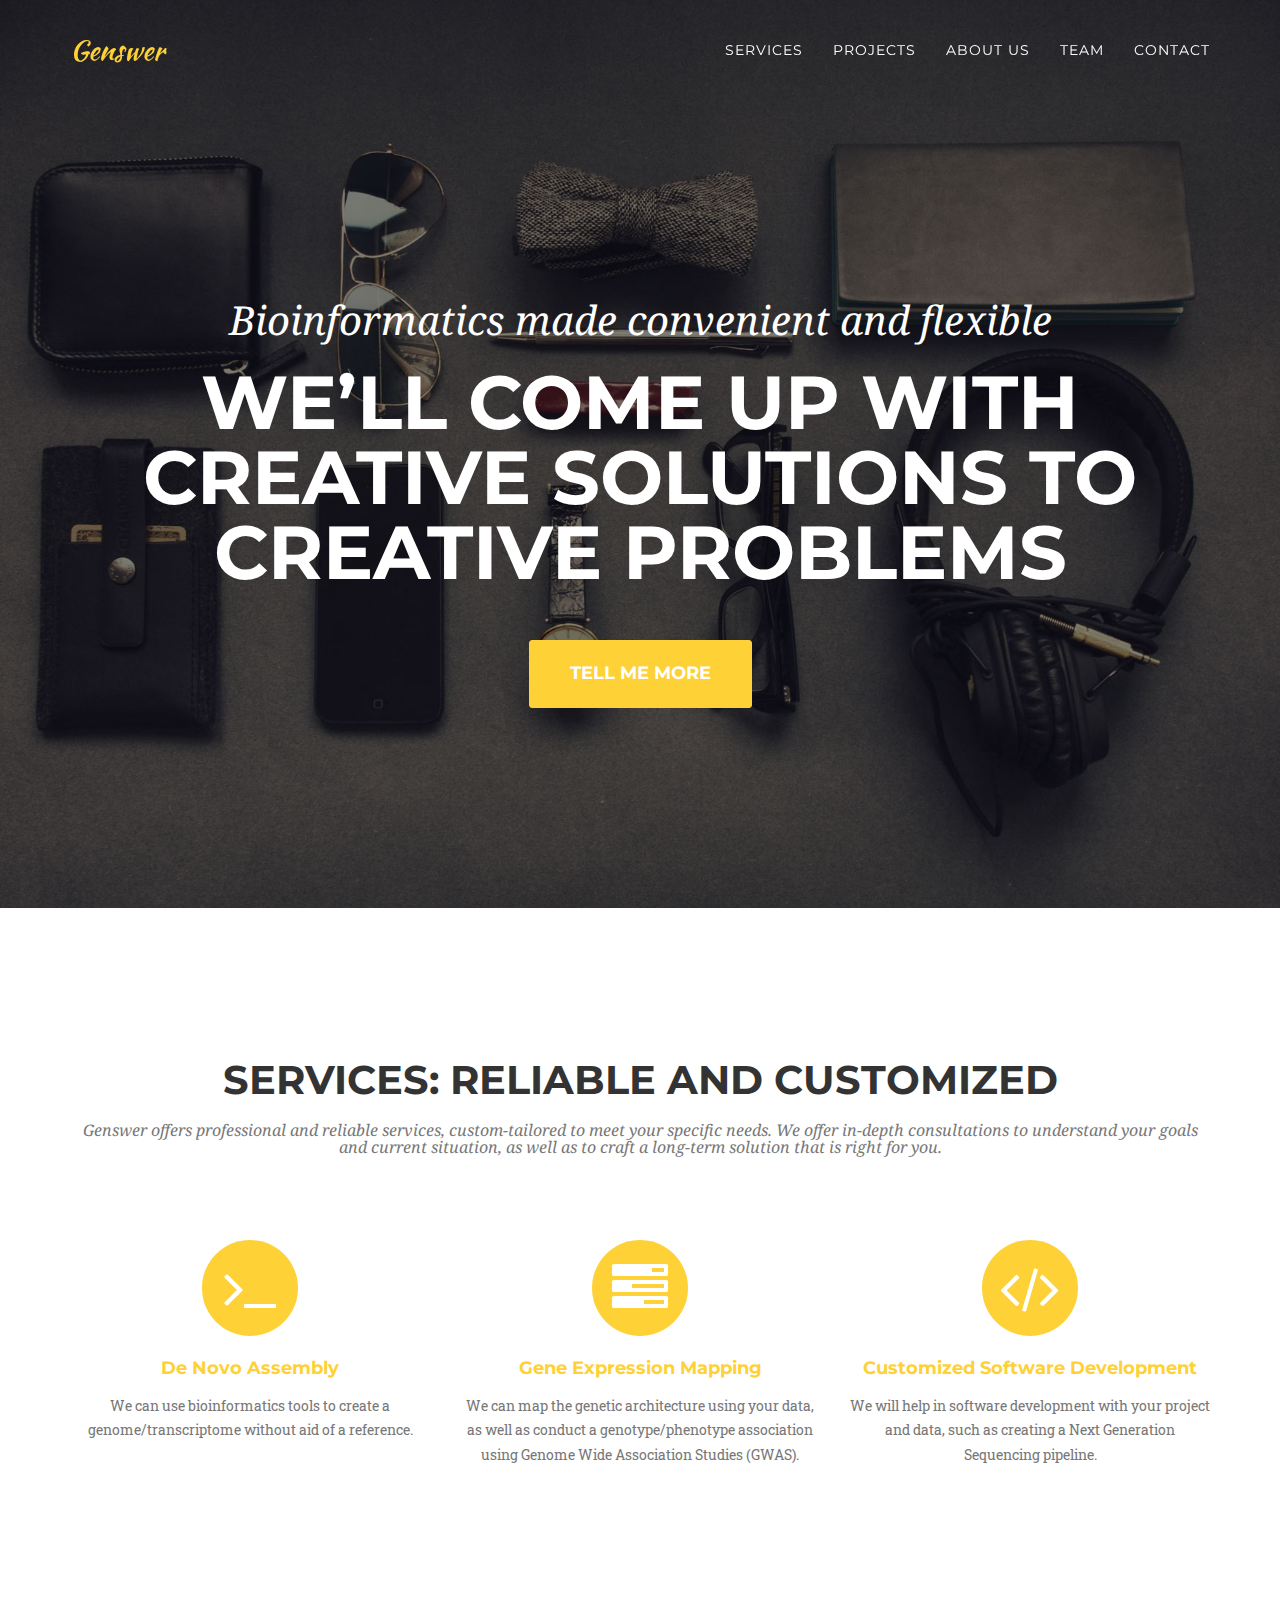
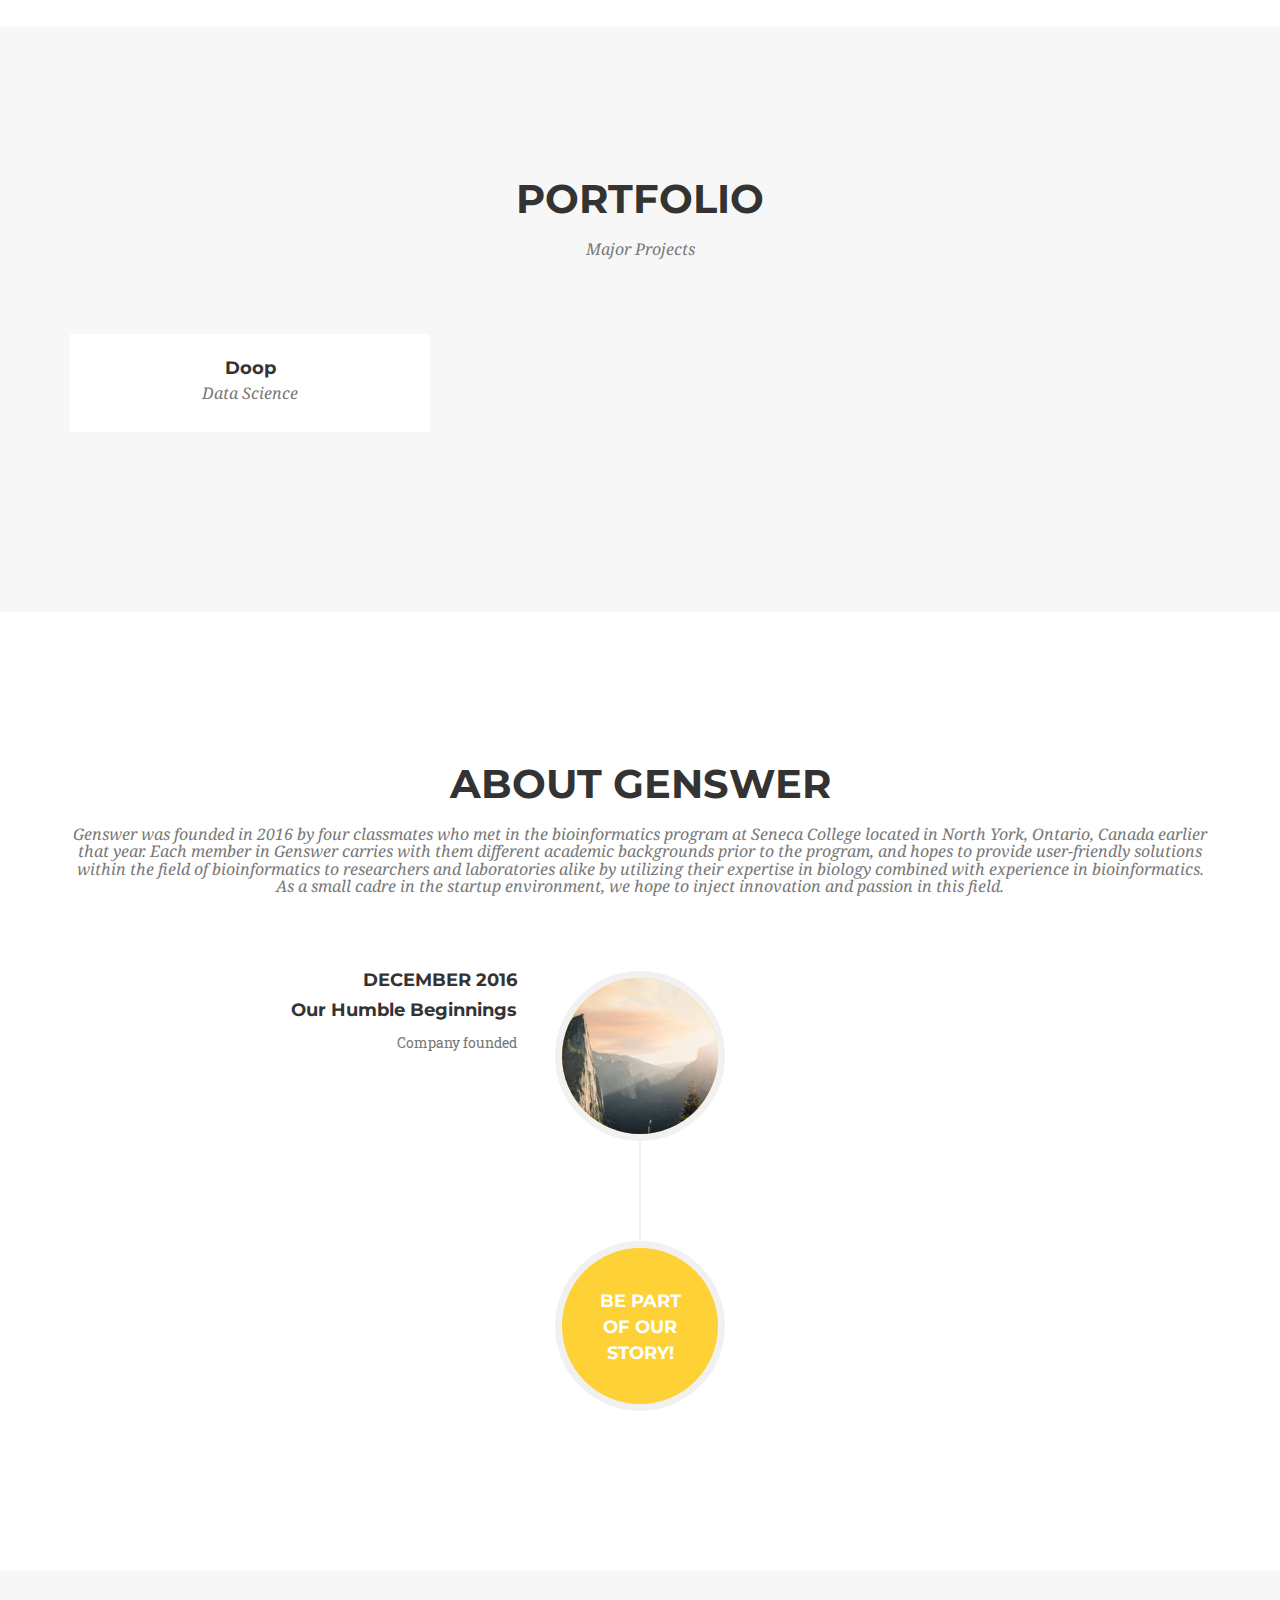
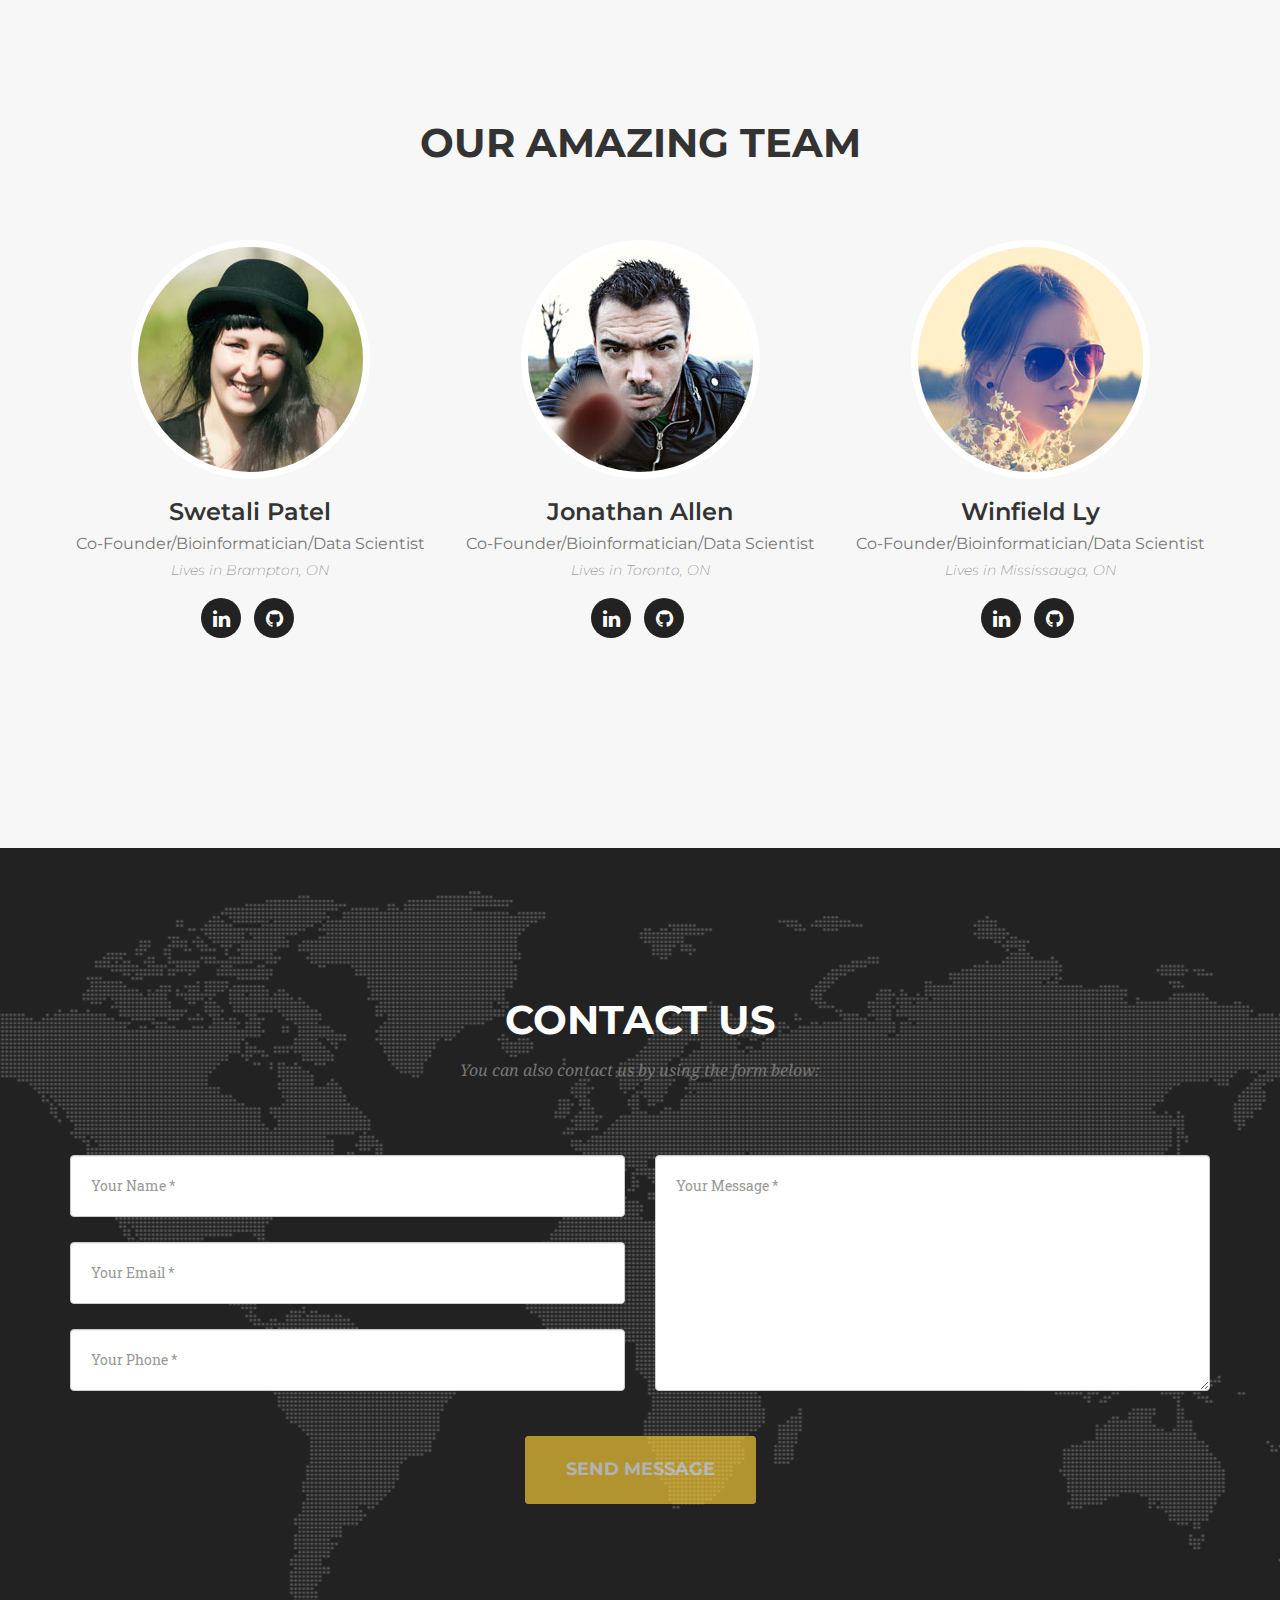
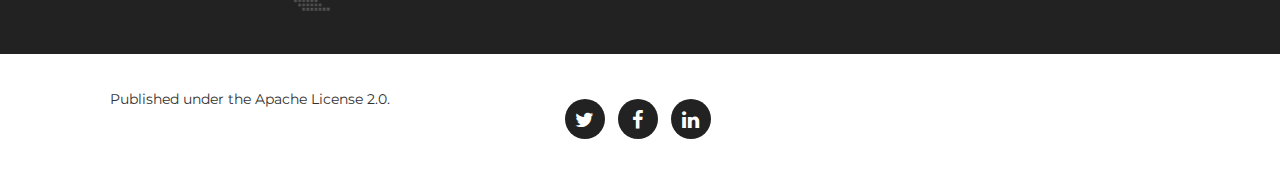
==== index.html @ d1fff1cc "Publish to master (publish.sh)" ====
<!DOCTYPE html>
<html lang="en-us">

  <head>
  <meta charset="utf-8">
  <meta http-equiv="X-UA-Compatible" content="IE=edge">
  <meta name="viewport" content="width=device-width, initial-scale=1">
  <meta name="description" content="Bioinformatics made convenient and flexible. We&#39;ll come up with creative solutions to creative problems.">
  <meta name="author" content="Genswer">
  <meta name="generator" content="Hugo 0.31" />
  <title>Genswer</title>
  <!-- Stylesheets -->
  <link href="https://genswerbif.github.io/css/bootstrap-v3.3.7/bootstrap.min.css" rel="stylesheet">
  <link href="https://genswerbif.github.io/css/agency.css" rel="stylesheet">
  <link href="https://genswerbif.github.io/css/jquery.form-validator-v2.3.44/theme-default.min.css" rel="stylesheet">

  

  <!-- Custom Fonts -->
  <link href="https://genswerbif.github.io/font-awesome-v4.7.0/css/font-awesome.min.css" rel="stylesheet" type="text/css">

  
    <link href="//fonts.googleapis.com/css?family=Montserrat:400,700" rel="stylesheet" type="text/css">
    <link href="//fonts.googleapis.com/css?family=Kaushan+Script" rel="stylesheet" type="text/css">
    <link href="//fonts.googleapis.com/css?family=Droid+Serif:400,700,400italic,700italic" rel="stylesheet" type="text/css">
    <link href="//fonts.googleapis.com/css?family=Roboto+Slab:400,100,300,700" rel="stylesheet" type="text/css">
  

  

  <!-- HTML5 Shim and Respond.js IE8 support of HTML5 elements and media queries -->
  <!-- WARNING: Respond.js doesn't work if you view the page via file:// -->
  <!--[if lt IE 9]>
  <script src="https://oss.maxcdn.com/libs/html5shiv/3.7.0/html5shiv.js"></script>
  <script src="https://oss.maxcdn.com/libs/respond.js/1.4.2/respond.min.js"></script>
  <![endif]-->
</head>


  <body id="page-top" class="index">
    <!-- Navigation -->
<nav class="navbar navbar-default navbar-fixed-top">
  <div class="container">

    <!-- Brand and toggle get grouped for better mobile display -->
    <div class="navbar-header page-scroll">
      <button type="button" class="navbar-toggle" data-toggle="collapse" data-target="#bs-example-navbar-collapse-1">
        <span class="sr-only">Toggle navigation</span>
        <span class="icon-bar"></span>
        <span class="icon-bar"></span>
        <span class="icon-bar"></span>
      </button>
      
        <a class="navbar-brand page-scroll" href="/#page-top">
          Genswer
        </a>
      

    </div>
    <!-- Collect the nav links, forms, and other content for toggling -->
    <div class="collapse navbar-collapse" id="bs-example-navbar-collapse-1">
      <ul class="nav navbar-nav navbar-right">
        <li class="hidden">
          <a href="/#page-top"></a>
        </li>

        

        
          <li>
            <a class="page-scroll" href="https://genswerbif.github.io/#services">Services</a>
          </li>
        

        
          <li>
            <a class="page-scroll" href="https://genswerbif.github.io/#portfolio">Projects</a>
          </li>
        

        
          <li>
            <a class="page-scroll" href="https://genswerbif.github.io/#about">About Us</a>
          </li>
        

        
          <li>
            <a class="page-scroll" href="https://genswerbif.github.io/#team">Team</a>
          </li>
        

        
          <li>
            <a class="page-scroll" href="https://genswerbif.github.io/#contact">Contact</a>
          </li>
        

        
      </ul>
    </div>
    <!-- /.navbar-collapse -->
  </div>
  <!-- /.container-fluid -->
</nav>

    <!-- Hero -->
<header>
  <div class="container">
    <div class="intro-text">
      <div class="intro-lead-in">Bioinformatics made convenient and flexible</div>
      <div class="intro-heading">We&rsquo;ll come up with creative solutions to creative problems</div>
      <a href="#services" class="page-scroll btn btn-xl">Tell me more</a>
    </div>
  </div>
</header>


    
      <!-- Services -->
<section id="services">
  <div class="container">
    <div class="row">
      <div class="col-lg-12 text-center">
        <h2 class="section-heading">Services: Reliable and Customized</h2>
        <h3 class="section-subheading text-muted">Genswer offers professional and reliable services, custom-tailored to meet your specific needs. We offer in-depth consultations to understand your goals and current situation, as well as to craft a long-term solution that is right for you.</h3>
      </div>
    </div>
    
      <div class="row text-center">
        
          <div class="col-md-4">
            <span class="fa-stack fa-4x">
              <i class="fa fa-circle fa-stack-2x text-primary"></i>
              <i class="fa fa-terminal fa-stack-1x fa-inverse"></i>
            </span>
            <h4 class="service-heading"><a href="https://genswerbif.github.io/">De Novo Assembly</a></h4>
            <p class="text-muted">We can use bioinformatics tools to create a genome/transcriptome without aid of a reference.</p>
          </div>
        
          <div class="col-md-4">
            <span class="fa-stack fa-4x">
              <i class="fa fa-circle fa-stack-2x text-primary"></i>
              <i class="fa fa-tasks fa-stack-1x fa-inverse"></i>
            </span>
            <h4 class="service-heading"><a href="https://genswerbif.github.io/">Gene Expression Mapping</a></h4>
            <p class="text-muted">We can map the genetic architecture using your data, as well as conduct a genotype/phenotype association using Genome Wide Association Studies (GWAS).</p>
          </div>
        
          <div class="col-md-4">
            <span class="fa-stack fa-4x">
              <i class="fa fa-circle fa-stack-2x text-primary"></i>
              <i class="fa fa-code fa-stack-1x fa-inverse"></i>
            </span>
            <h4 class="service-heading"><a href="https://genswerbif.github.io/">Customized Software Development</a></h4>
            <p class="text-muted">We will help in software development with your project and data, such as creating a Next Generation Sequencing pipeline.</p>
          </div>
        
      </div>
    
  </div>
</section>

    

    
      <!-- Portfolio Grid Section -->
<section id="portfolio" class="bg-light-gray">
  <div class="container">
    <div class="row">
      <div class="col-lg-12 text-center">
        <h2 class="section-heading">Portfolio</h2>
        <h3 class="section-subheading text-muted">Major Projects</h3>
      </div>
    </div>
    <div class="row">

      
        <div class="col-md-4 col-sm-6 portfolio-item">
          <a href="#portfolioModal1" class="portfolio-link" data-toggle="modal">
            <div class="portfolio-hover">
              <div class="portfolio-hover-content">
                <i class="fa fa-plus fa-3x"></i>
              </div>
            </div>
            
            <img src="img/portfolio/%25!s%28%3cnil%3e%29" class="img-responsive" alt="">
          </a>
          <div class="portfolio-caption">
            <h4>Doop</h4>
            <p class="text-muted">Data Science</p>
          </div>
        </div>
      

    </div>
  </div>
</section>

    

    
      <!-- About Section -->
<section id="about">
  <div class="container">
    <div class="row">
      <div class="col-lg-12 text-center">
        <h2 class="section-heading">About Genswer</h2>
        <h3 class="section-subheading text-muted">Genswer was founded in 2016 by four classmates who met in the bioinformatics program at Seneca College located in North York, Ontario, Canada earlier that year. Each member in Genswer carries with them different academic backgrounds prior to the program, and hopes to provide user-friendly solutions within the field of bioinformatics to researchers and laboratories alike by utilizing their expertise in biology combined with experience in bioinformatics. As a small cadre in the startup environment, we hope to inject innovation and passion in this field.</h3>
      </div>
    </div>
    <div class="row">
      <div class="col-lg-12">
        <ul class="timeline">

          
            <li >
              <div class="timeline-image">
                
                <img class="img-circle img-responsive" src="https://genswerbif.github.io/img/about/1.jpg" alt="">
              </div>
              <div class="timeline-panel">
                <div class="timeline-heading">
                  <h4>December 2016</h4>
                  <h4 class="subheading">Our Humble Beginnings</h4>
                </div>
                <div class="timeline-body">
                  <p class="text-muted">Company founded</p>
                </div>
              </div>
            </li>
          

          <li class="timeline-inverted">
            <div class="timeline-image">
              <h4>Be part<br>of our<br>story!</h4>
            </div>
          </li>
        </ul>
      </div>
    </div>
  </div>
</section>

    

    
      <!-- Team Section -->
<section id="team" class="bg-light-gray">
  <div class="container">
    <div class="row">
      <div class="col-lg-12 text-center">
        <h2 class="section-heading">Our amazing team</h2>
        <h3 class="section-subheading text-mutedwith "></h3>
      </div>
    </div>
    <div class="row flexbox">
      
        <div class="col-sm-4 col">
          <div class="team-member">
            
            <img src="https://genswerbif.github.io/img/team/1.jpg" class="img-responsive img-circle" alt="Swetali Patel">
            <h3>Swetali Patel</h3>

            
            <h4>Co-Founder/Bioinformatician/Data Scientist</h4>
            
            

            
            <h5>Lives in Brampton, ON</h5>
            

            

            <ul class="list-inline social-buttons">
              
                <li><a href="http://www.linkedin.com/in/swetalipatel"><i class="fa fa-linkedin"></i></a></li>
              
                <li><a href="https://github.com/Swetali"><i class="fa fa-github"></i></a></li>
              
            </ul>

            

          </div>
        </div>
      
        <div class="col-sm-4 col">
          <div class="team-member">
            
            <img src="https://genswerbif.github.io/img/team/2.jpg" class="img-responsive img-circle" alt="Jonathan Allen">
            <h3>Jonathan Allen</h3>

            
            <h4>Co-Founder/Bioinformatician/Data Scientist</h4>
            
            

            
            <h5>Lives in Toronto, ON</h5>
            

            

            <ul class="list-inline social-buttons">
              
                <li><a href="https://ca.linkedin.com/in/jonathan-d-allen"><i class="fa fa-linkedin"></i></a></li>
              
                <li><a href="https://github.com/jdallen1"><i class="fa fa-github"></i></a></li>
              
            </ul>

            

          </div>
        </div>
      
        <div class="col-sm-4 col">
          <div class="team-member">
            
            <img src="https://genswerbif.github.io/img/team/3.jpg" class="img-responsive img-circle" alt="Winfield Ly">
            <h3>Winfield Ly</h3>

            
            <h4>Co-Founder/Bioinformatician/Data Scientist</h4>
            
            

            
            <h5>Lives in Mississauga, ON</h5>
            

            

            <ul class="list-inline social-buttons">
              
                <li><a href="https://ca.linkedin.com/in/winfieldly"><i class="fa fa-linkedin"></i></a></li>
              
                <li><a href="https://github.com/wly5"><i class="fa fa-github"></i></a></li>
              
            </ul>

            

          </div>
        </div>
      
    </div>
    <div class="row">
      <div class="col-lg-8 col-lg-offset-2 text-center">
        <p class="large text-muted"></p>
      </div>
    </div>
  </div>
</section>

    

    

    
      <!-- Contact Section -->
<section id="contact">
  <div class="container">
    <div class="row">
      <div class="col-lg-12 text-center">

        
        <h2 class="section-heading">Contact us</h2>
        

        
        <h3 class="section-subheading text-muted">You can also contact us by using the form below:</h3>
        

      </div>
    </div>
    <div class="row">
      <div class="col-lg-12">
        
        <form  action="//formspree.io/your@email.com" method="POST" name="sentMessage" id="contactForm">
        

          <fieldset>
            <div class="row">
              <div class="col-md-6">

                
                <div class="form-group">
                  <input class="form-control" id="name" required="required" type="text" name="name" placeholder="Your Name *" data-validation-error-msg="Please enter your name.">
                  <p class="help-block text-danger"></p>
                </div>
                

                
                <div class="form-group">
                  <input class="form-control" id="email" required="required" type="email" name="email" placeholder="Your Email *" data-validation-error-msg="Please enter your email address.">
                  <p class="help-block text-danger"></p>
                </div>
                

                
                <div class="form-group">
                  <input class="form-control" id="phone" required="required" type="number" name="phone" placeholder="Your Phone *" data-validation-error-msg="Please enter your phone number."></textarea>
                  <p class="help-block text-danger"></p>
                </div>
                
              </div>

              <div class="col-md-6">
              
                <div class="form-group">
                  <textarea class="form-control" id="message" required="required" name="message" placeholder="Your Message *" data-validation-error-msg="Please enter a message."></textarea>
                  <p class="help-block text-danger"></p>
                </div>
                

              </div>
              <div class="clearfix"></div>
              <div class="col-lg-12 text-center">
                <div class="text-success" id="success" style="display:none;">
                  
                    Thank you for contacting us.
                  
                </div>
                <div class="text-danger" id="error" style="display:none;">
                  
                    Message could not be send. Please contact us at your@email.com instead.
                  
                </div><br />
                <button type="submit" value="Submit" class="btn btn-xl">Send message</button>
              </div>
            </div>
            
          </fieldset>
        </form>
      </div>
    </div>
  </div>
</section>

    

    
      <!-- Footer section -->
<footer>
  <div class="container">
    <div class="row">
      <div class="col-md-4">
        <span class="copyright">Published under the Apache License 2.0.</span>
      </div>
      <div class="col-md-4">
        <ul class="list-inline social-buttons">

          
            <li><a href="https://twitter.com/genswer_bio"><i class="fa fa-twitter"></i></a></li>
          
            <li><a href="https://www.facebook.com/genswer.bio/"><i class="fa fa-facebook"></i></a></li>
          
            <li><a href="https://ca.linkedin.com/company/genswer"><i class="fa fa-linkedin"></i></a></li>
          

        </ul>
      </div>
      <div class="col-md-4">
        <ul class="list-inline quicklinks">

          

        </ul>
      </div>
    </div>
  </div>
</footer>

    

    
      <!-- Portfolio Modals -->

  <div class="portfolio-modal modal fade" id="portfolioModal1" tabindex="-1" role="dialog" aria-hidden="true">
    <div class="modal-content">
      <div class="close-modal" data-dismiss="modal">
        <div class="lr">
          <div class="rl">
          </div>
        </div>
      </div>
      <div class="container">
        <div class="row">
          <div class="col-lg-8 col-lg-offset-2">
            <div class="modal-body">
              <h2>Doop</h2>
              <p class="item-intro text-muted">Machine/Deep Learning algorithms to map/record/predict human emotions and fitness in real time through an holistic array of human inputs and IoT.</p>
              
              <img class="img-responsive img-centered" src="https://genswerbif.github.io/img/portfolio/roundicons.png" alt="">
              <p>Client requires algorithms to interact with a mobile device app and potentially a wearable tracker. The algorithms will produce predictions of User’s fitness and emotional state, useful for further holistic analyses downstream. Without a prior existing database, open source databases and previously trained algorithms will be valuable resources. Initial machine learning for Personalization of Users to algorithms will be explored and set for Alpha testing. Database to manage User data and algorithm interactions will be ready for Alpha User input.</p>
              <ul class="list-inline">
                <li>Date: 2017-11-20</li>
                <li>Client: <a href="#">Doop</a></li>
                <li>Category: Data Science</li>
              </ul>
              <button type="button" class="btn btn-primary" data-dismiss="modal"><i class="fa fa-times"></i> Close project</button>
            </div>
          </div>
        </div>
      </div>
    </div>
  </div>


    

    <!-- jQuery -->
<script src="https://genswerbif.github.io/js/jquery-v3.3.1/jquery.min.js"></script>

<!-- Bootstrap Core -->
<script src="https://genswerbif.github.io/js/bootstrap-v3.3.7/bootstrap.min.js"></script>

<!-- Form Validation -->
<script src="https://genswerbif.github.io/js/jquery.form-validator-v2.3.44/jquery.form-validator.min.js"></script>

<!-- Custom Theme -->
<script src="https://genswerbif.github.io/js/agency.js"></script>







  </body>
</html>
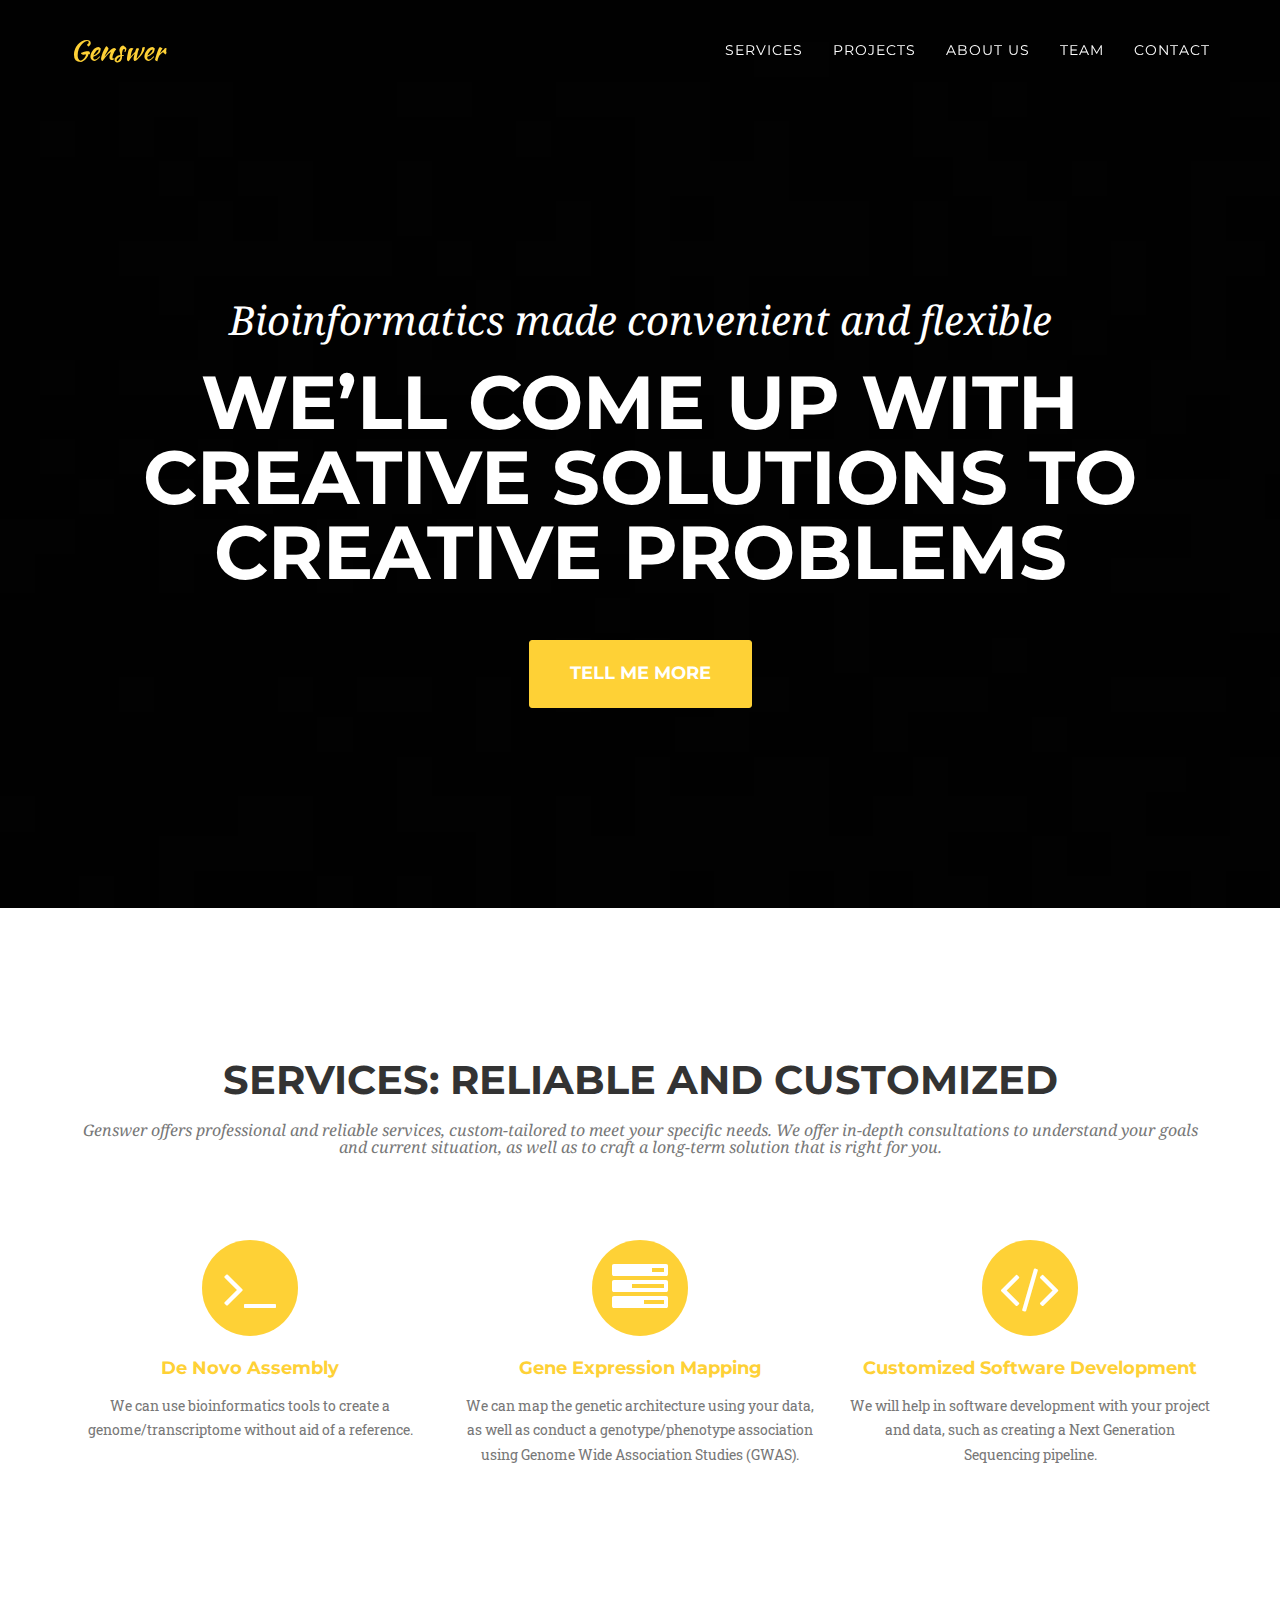
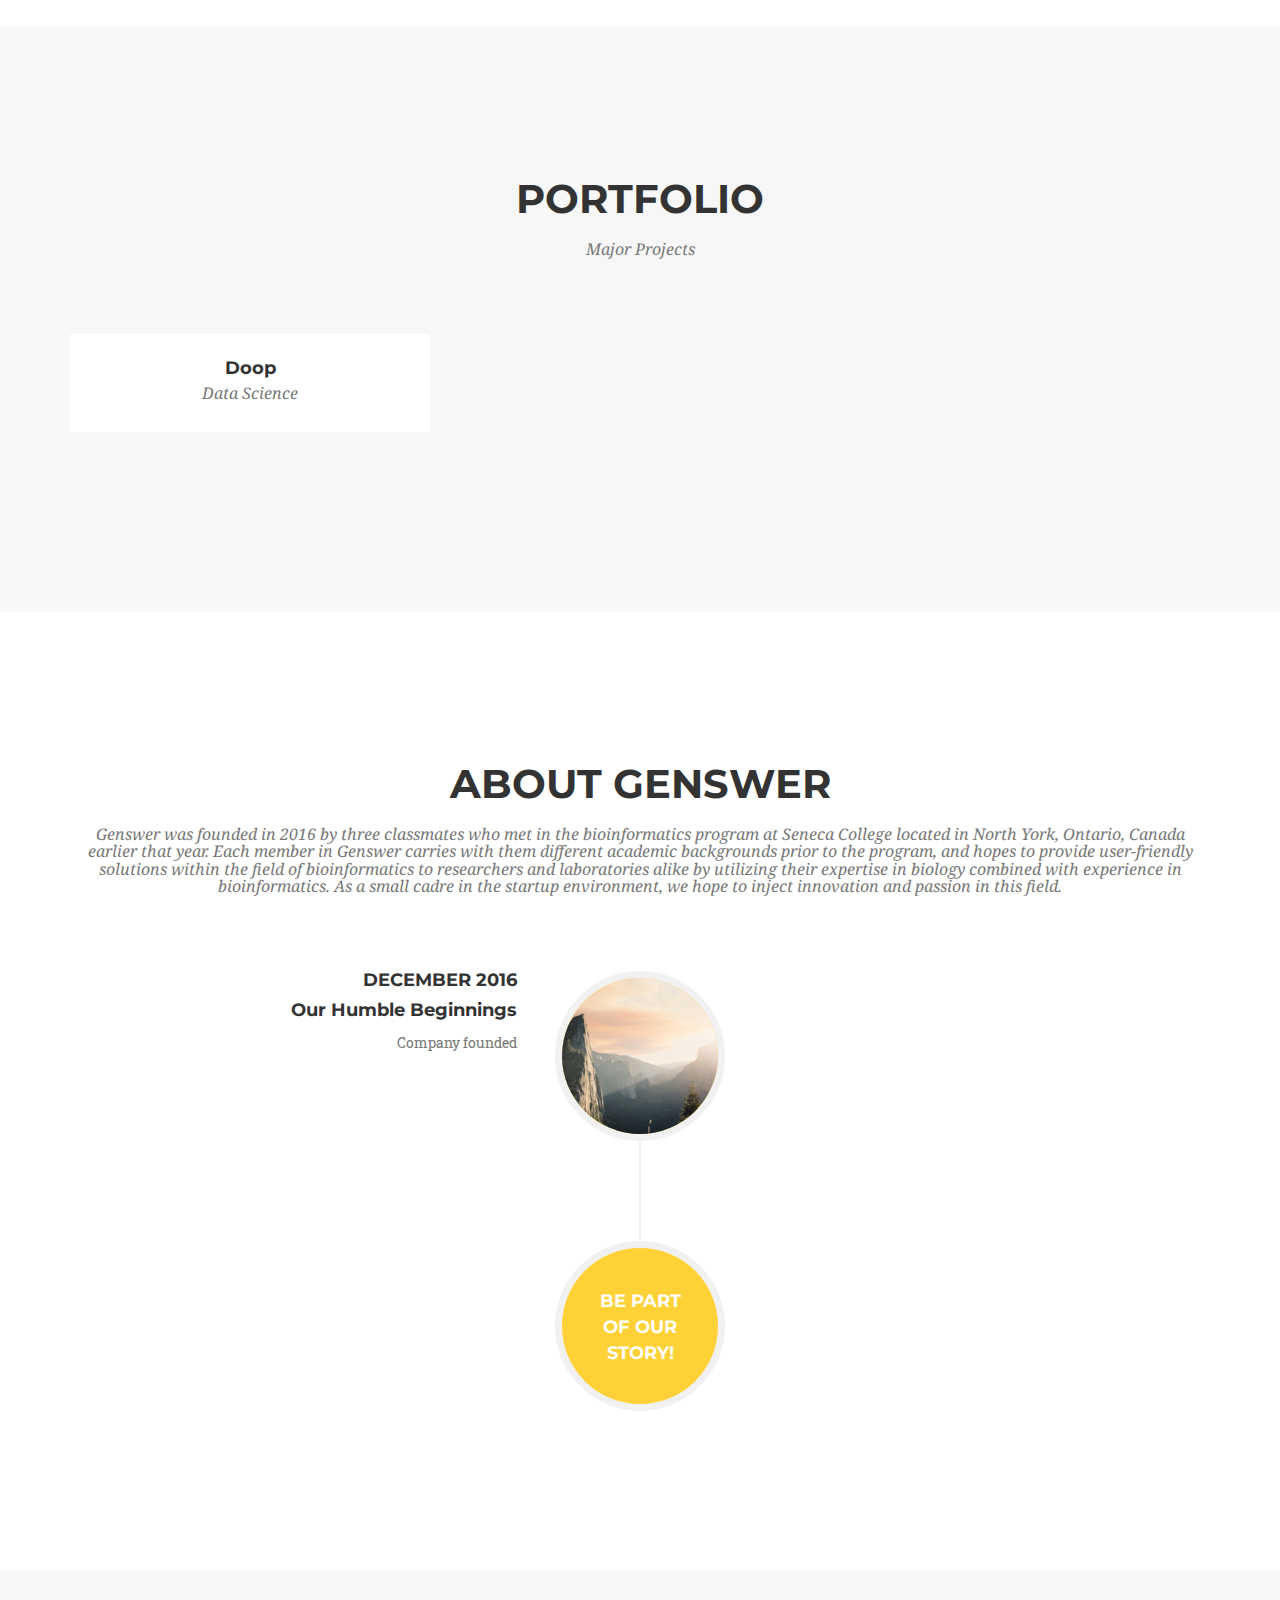
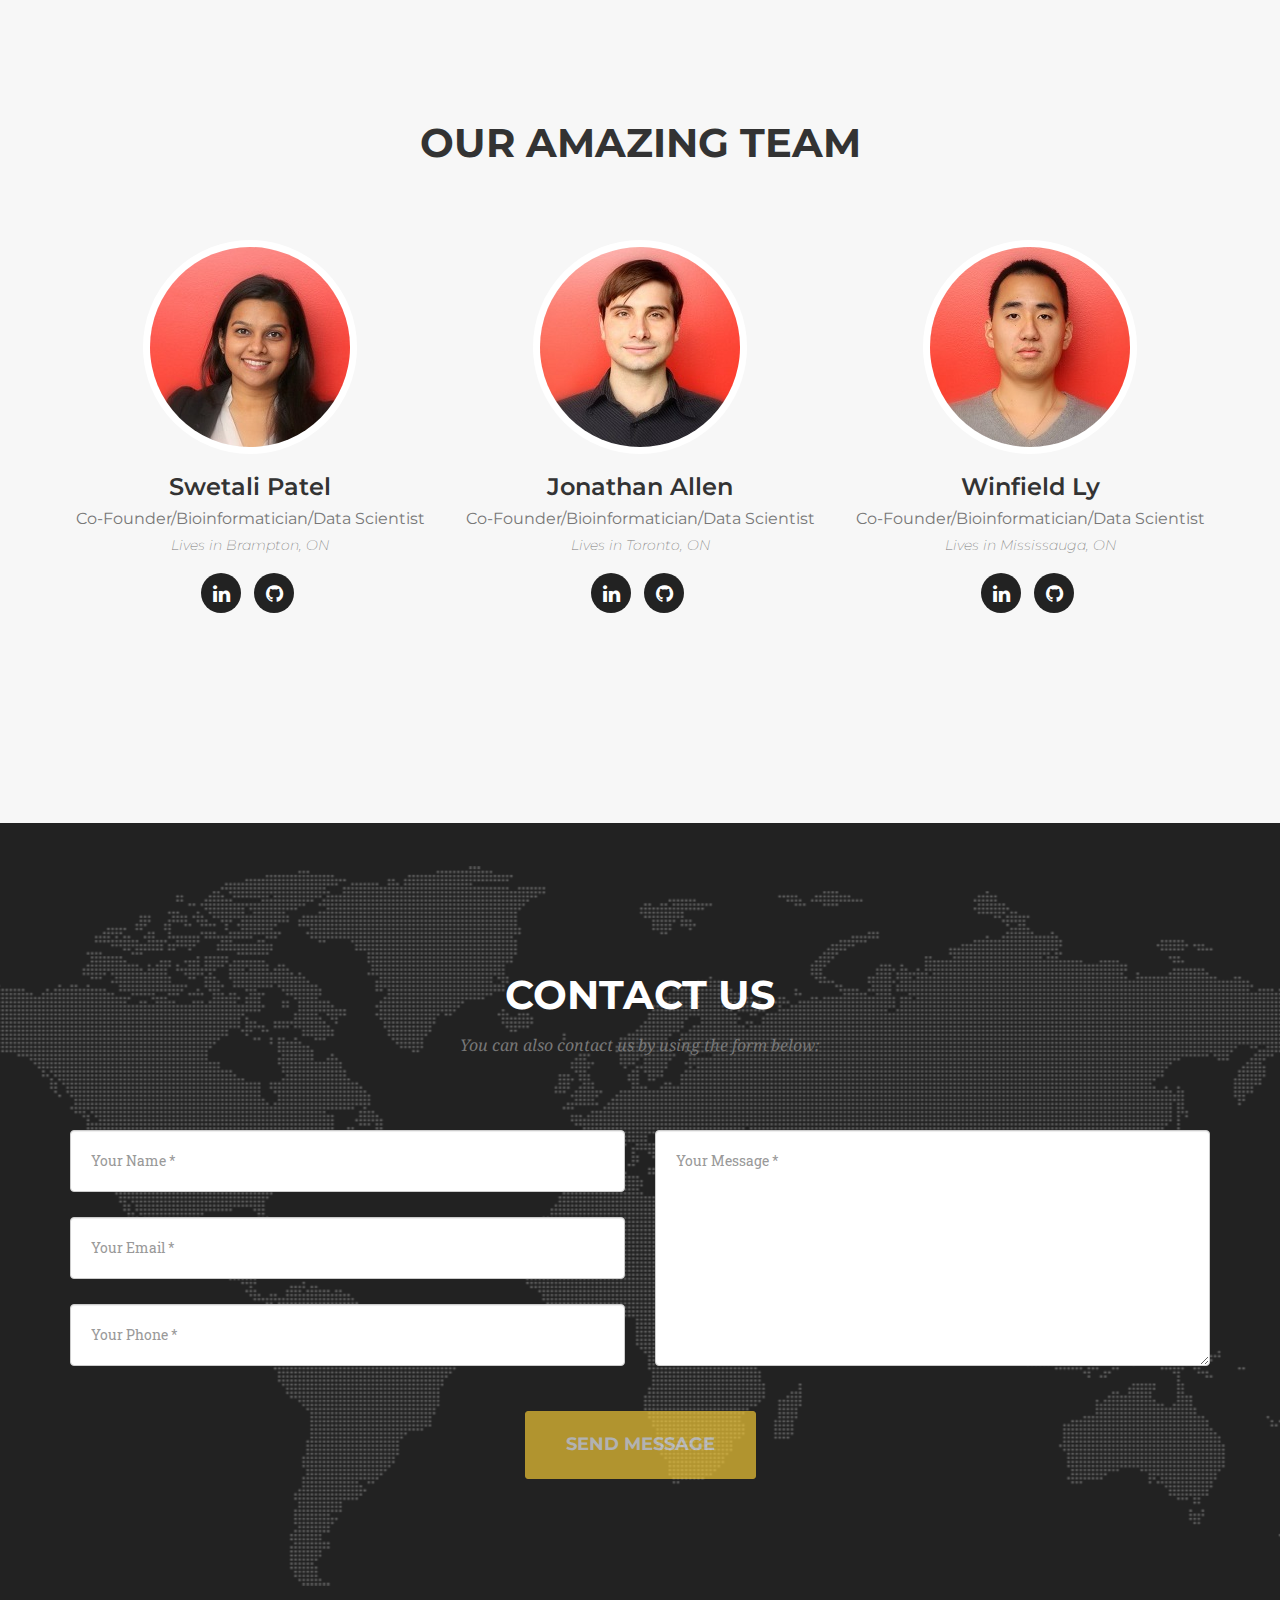
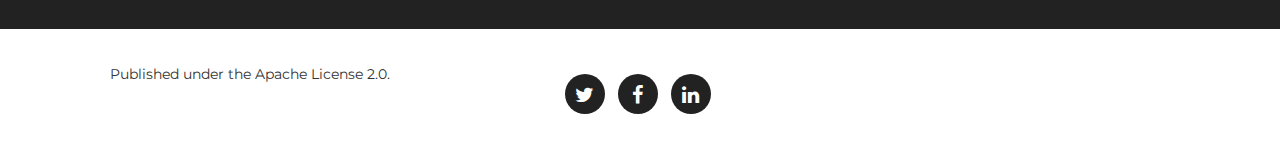
==== commit dfdfdd0b: "Publish to master (publish.sh)" ====
--- a/index.html
+++ b/index.html
@@ -206,7 +206,7 @@
     <div class="row">
       <div class="col-lg-12 text-center">
         <h2 class="section-heading">About Genswer</h2>
-        <h3 class="section-subheading text-muted">Genswer was founded in 2016 by four classmates who met in the bioinformatics program at Seneca College located in North York, Ontario, Canada earlier that year. Each member in Genswer carries with them different academic backgrounds prior to the program, and hopes to provide user-friendly solutions within the field of bioinformatics to researchers and laboratories alike by utilizing their expertise in biology combined with experience in bioinformatics. As a small cadre in the startup environment, we hope to inject innovation and passion in this field.</h3>
+        <h3 class="section-subheading text-muted">Genswer was founded in 2016 by three classmates who met in the bioinformatics program at Seneca College located in North York, Ontario, Canada earlier that year. Each member in Genswer carries with them different academic backgrounds prior to the program, and hopes to provide user-friendly solutions within the field of bioinformatics to researchers and laboratories alike by utilizing their expertise in biology combined with experience in bioinformatics. As a small cadre in the startup environment, we hope to inject innovation and passion in this field.</h3>
       </div>
     </div>
     <div class="row">
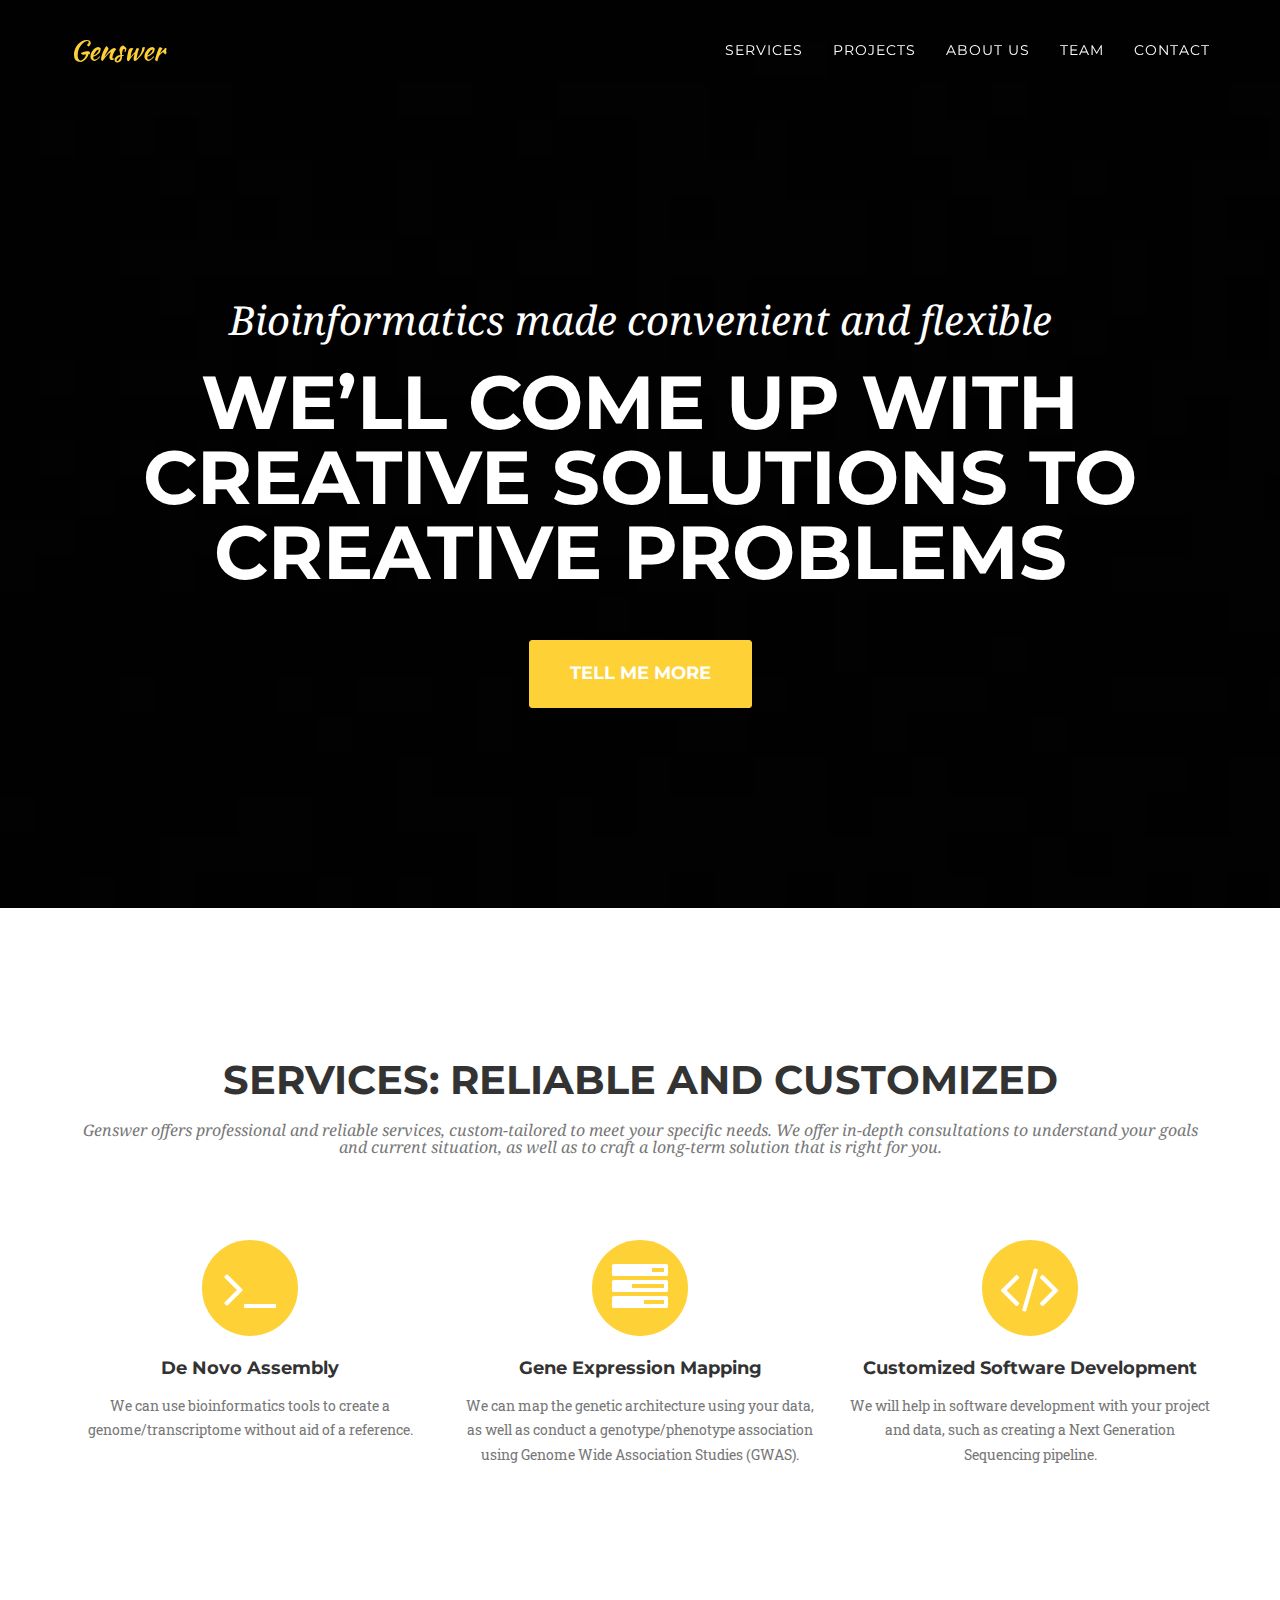
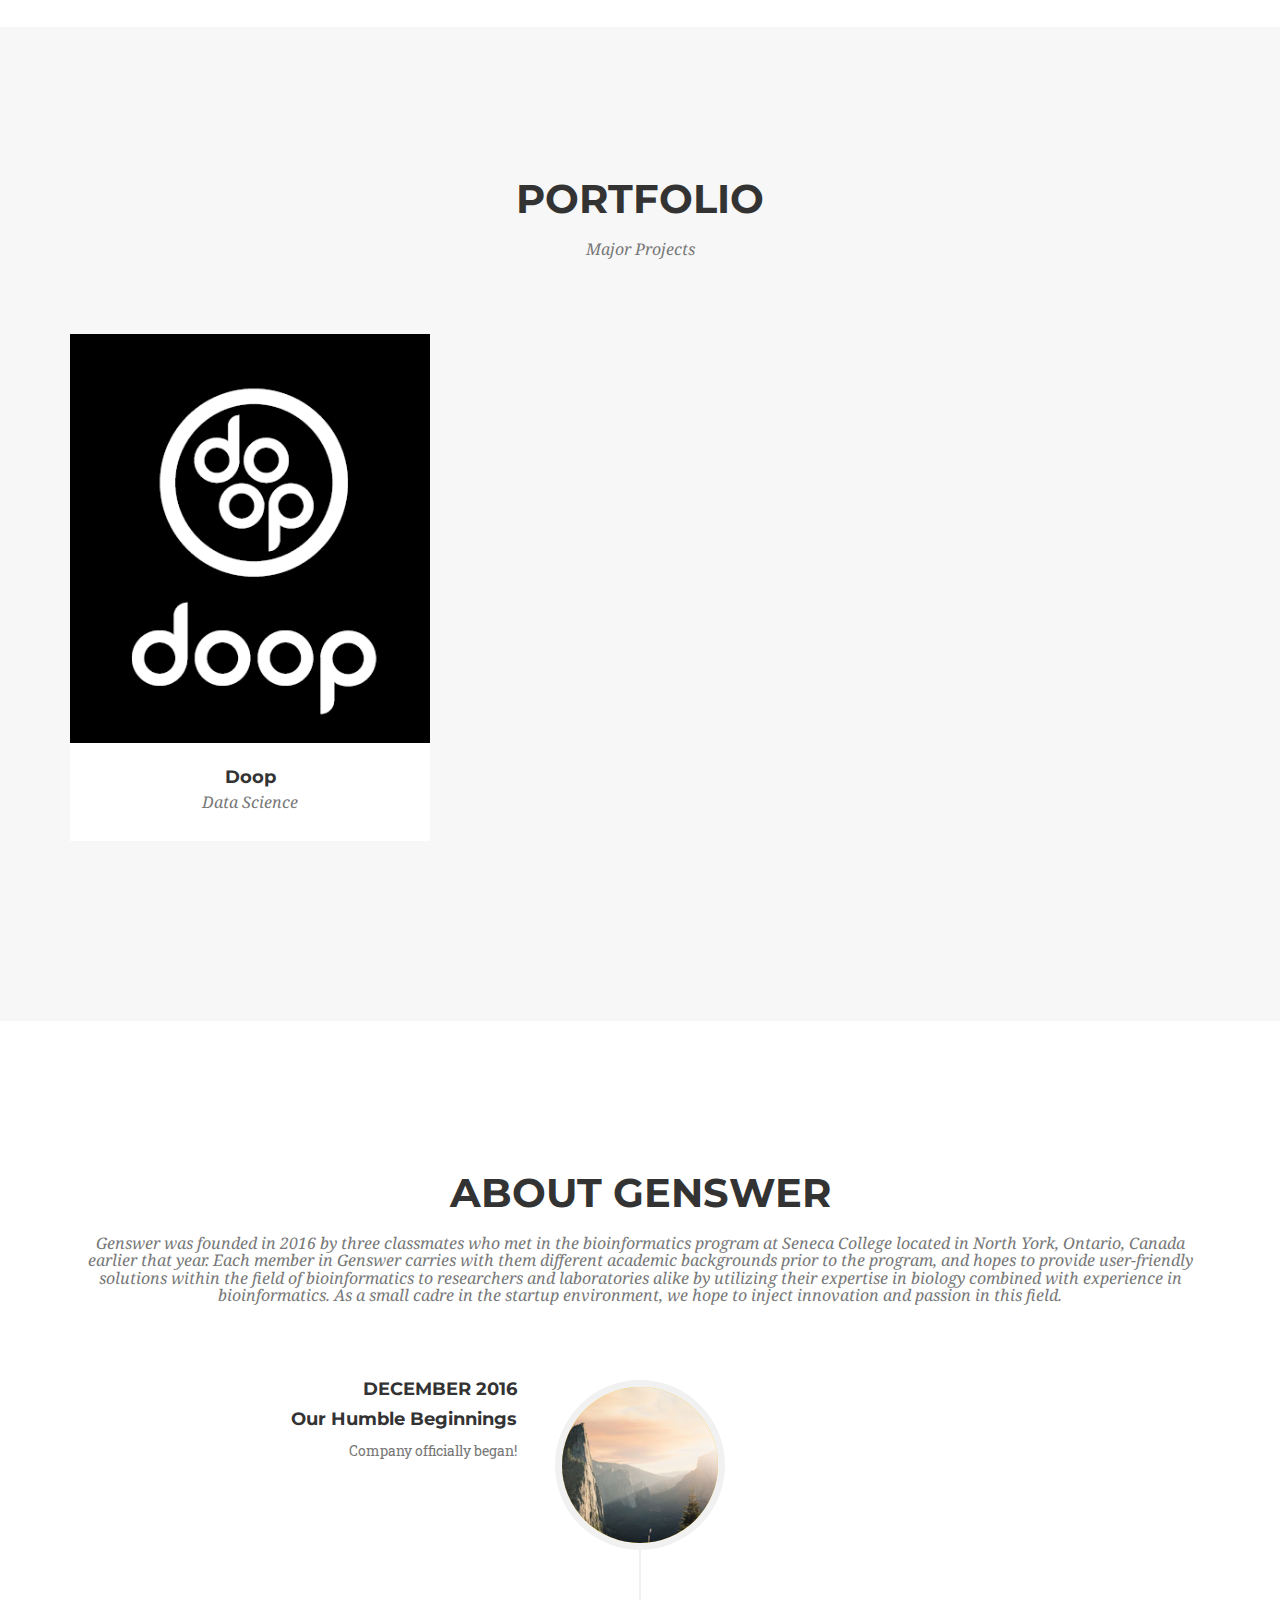
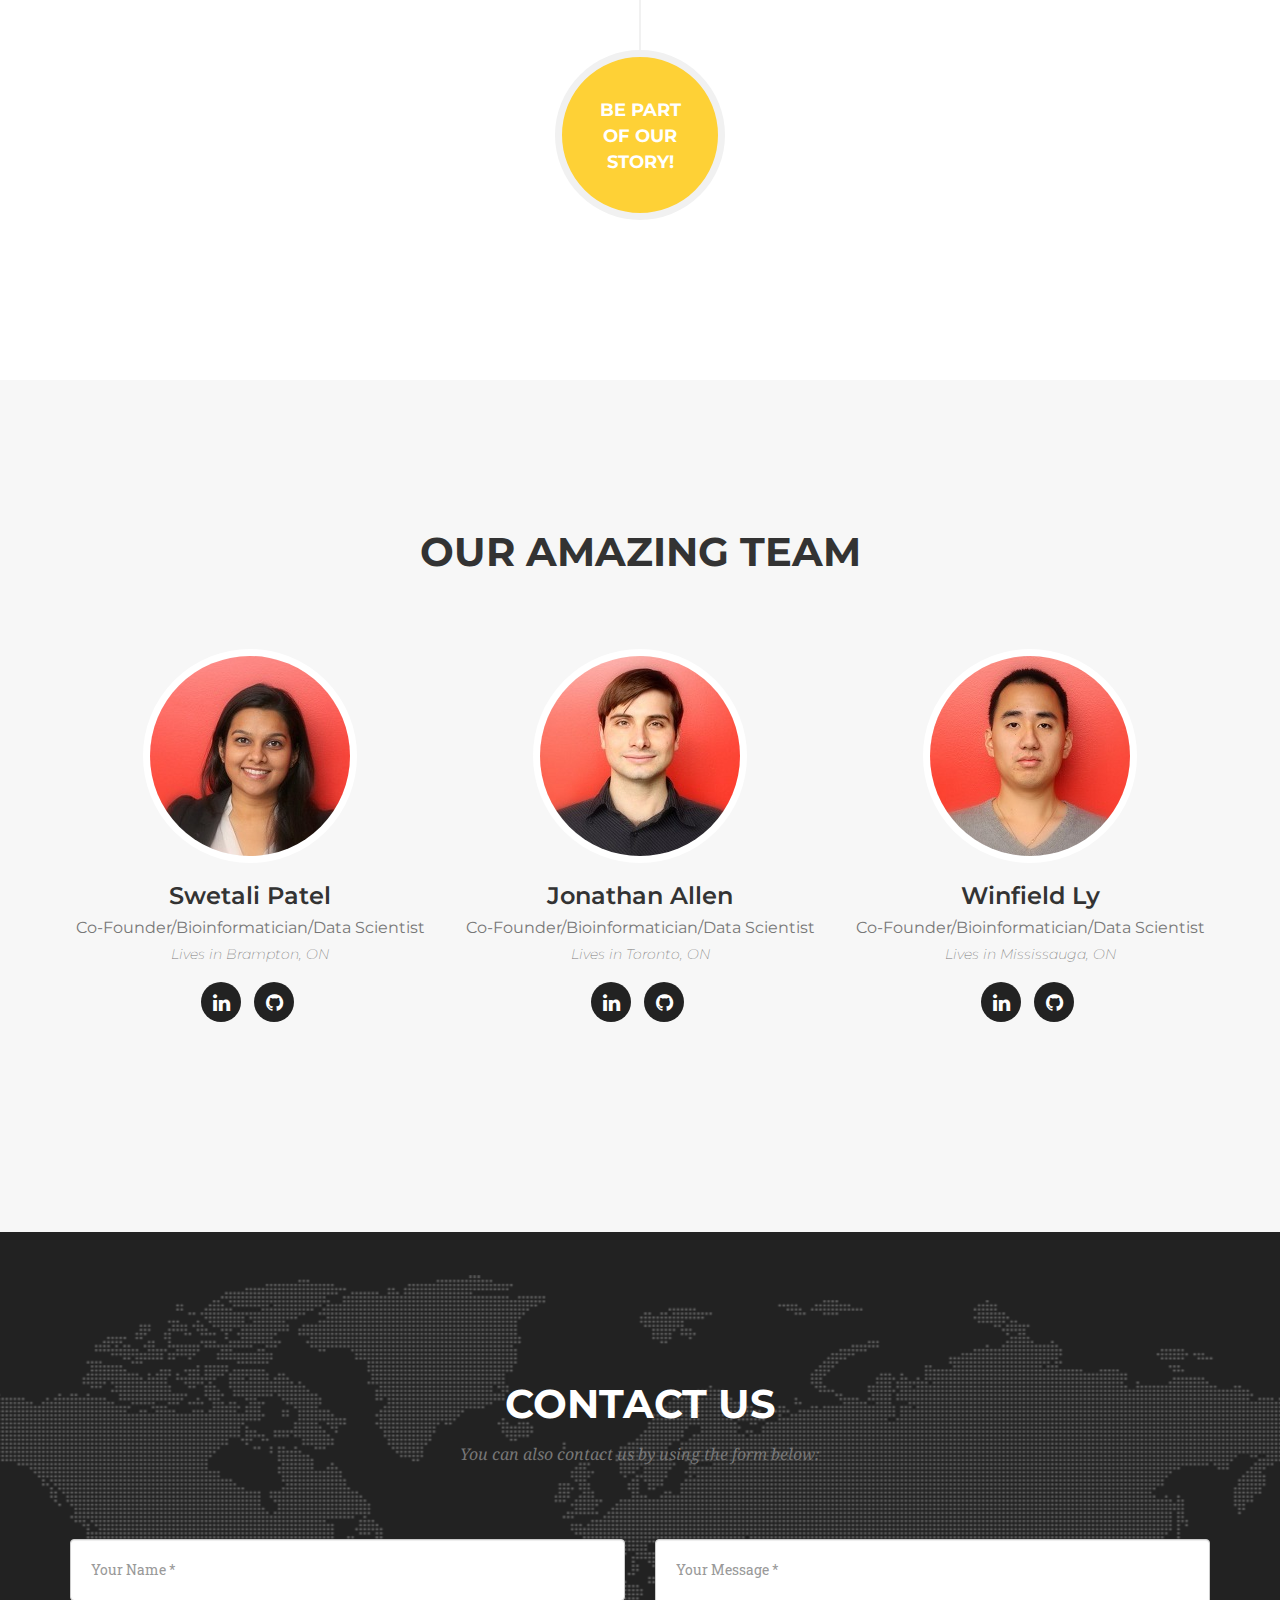
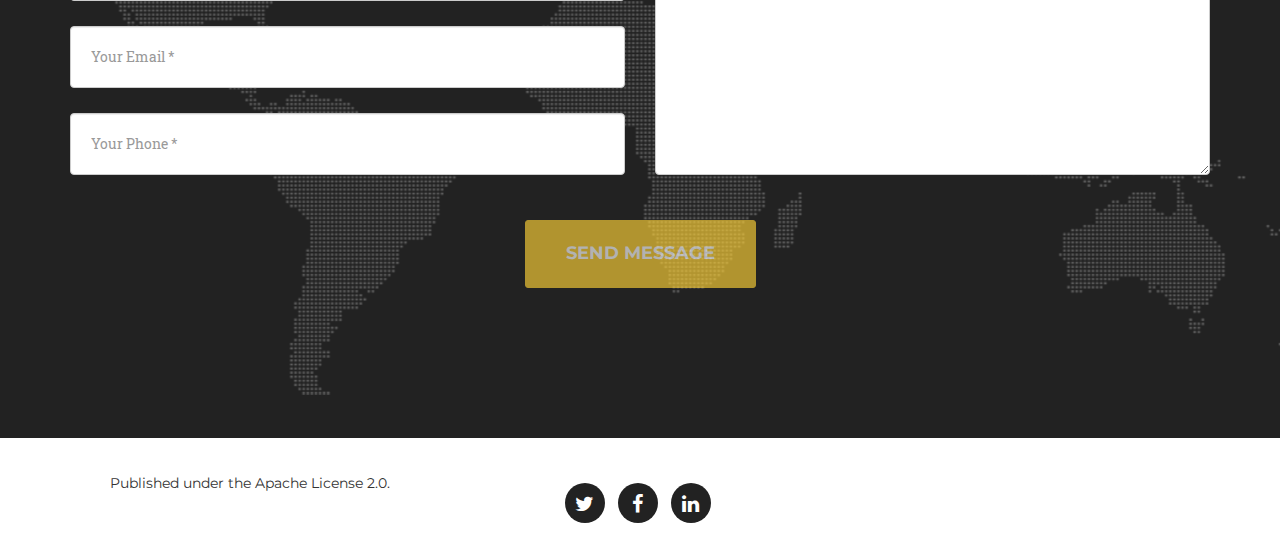
==== commit 55b37c7c: "Publish to master (publish.sh)" ====
--- a/index.html
+++ b/index.html
@@ -15,6 +15,8 @@
   <link href="https://genswerbif.github.io/css/jquery.form-validator-v2.3.44/theme-default.min.css" rel="stylesheet">
 
   
+    <link rel="stylesheet" href="https://genswerbif.github.io/css/override-theme.css">
+  
 
   <!-- Custom Fonts -->
   <link href="https://genswerbif.github.io/font-awesome-v4.7.0/css/font-awesome.min.css" rel="stylesheet" type="text/css">
@@ -26,6 +28,9 @@
     <link href="//fonts.googleapis.com/css?family=Roboto+Slab:400,100,300,700" rel="stylesheet" type="text/css">
   
 
+  
+    <link rel="shortcut icon" type="image/x-icon" href="https://genswerbif.github.io/favicon.ico">
+    <link rel="icon" type="image/x-icon" href="https://genswerbif.github.io/favicon.ico">
   
 
   <!-- HTML5 Shim and Respond.js IE8 support of HTML5 elements and media queries -->
@@ -134,7 +139,7 @@
               <i class="fa fa-circle fa-stack-2x text-primary"></i>
               <i class="fa fa-terminal fa-stack-1x fa-inverse"></i>
             </span>
-            <h4 class="service-heading"><a href="https://genswerbif.github.io/">De Novo Assembly</a></h4>
+            <h4 class="service-heading">De Novo Assembly</h4>
             <p class="text-muted">We can use bioinformatics tools to create a genome/transcriptome without aid of a reference.</p>
           </div>
         
@@ -143,7 +148,7 @@
               <i class="fa fa-circle fa-stack-2x text-primary"></i>
               <i class="fa fa-tasks fa-stack-1x fa-inverse"></i>
             </span>
-            <h4 class="service-heading"><a href="https://genswerbif.github.io/">Gene Expression Mapping</a></h4>
+            <h4 class="service-heading">Gene Expression Mapping</h4>
             <p class="text-muted">We can map the genetic architecture using your data, as well as conduct a genotype/phenotype association using Genome Wide Association Studies (GWAS).</p>
           </div>
         
@@ -152,7 +157,7 @@
               <i class="fa fa-circle fa-stack-2x text-primary"></i>
               <i class="fa fa-code fa-stack-1x fa-inverse"></i>
             </span>
-            <h4 class="service-heading"><a href="https://genswerbif.github.io/">Customized Software Development</a></h4>
+            <h4 class="service-heading">Customized Software Development</h4>
             <p class="text-muted">We will help in software development with your project and data, such as creating a Next Generation Sequencing pipeline.</p>
           </div>
         
@@ -184,7 +189,7 @@
               </div>
             </div>
             
-            <img src="img/portfolio/%25!s%28%3cnil%3e%29" class="img-responsive" alt="">
+            <img src="https://genswerbif.github.io/img/portfolio/doop-logo-preview.png" class="img-responsive" alt="">
           </a>
           <div class="portfolio-caption">
             <h4>Doop</h4>
@@ -225,7 +230,7 @@
                   <h4 class="subheading">Our Humble Beginnings</h4>
                 </div>
                 <div class="timeline-body">
-                  <p class="text-muted">Company founded</p>
+                  <p class="text-muted">Company officially began!</p>
                 </div>
               </div>
             </li>
@@ -421,12 +426,12 @@
               <div class="col-lg-12 text-center">
                 <div class="text-success" id="success" style="display:none;">
                   
-                    Thank you for contacting us.
+                    Thank you for awesomely contacting us.
                   
                 </div>
                 <div class="text-danger" id="error" style="display:none;">
                   
-                    Message could not be send. Please contact us at your@email.com instead.
+                    Message could not be sent. Please contact us at mail@example.com instead.
                   
                 </div><br />
                 <button type="submit" value="Submit" class="btn btn-xl">Send message</button>
@@ -494,8 +499,8 @@
               <h2>Doop</h2>
               <p class="item-intro text-muted">Machine/Deep Learning algorithms to map/record/predict human emotions and fitness in real time through an holistic array of human inputs and IoT.</p>
               
-              <img class="img-responsive img-centered" src="https://genswerbif.github.io/img/portfolio/roundicons.png" alt="">
-              <p>Client requires algorithms to interact with a mobile device app and potentially a wearable tracker. The algorithms will produce predictions of User’s fitness and emotional state, useful for further holistic analyses downstream. Without a prior existing database, open source databases and previously trained algorithms will be valuable resources. Initial machine learning for Personalization of Users to algorithms will be explored and set for Alpha testing. Database to manage User data and algorithm interactions will be ready for Alpha User input.</p>
+              <img class="img-responsive img-centered" src="https://genswerbif.github.io/img/portfolio/doop-logo.png" alt="">
+              <p>Client requires algorithms to interact with a mobile device app and potentially a wearable tracker. The algorithms will produce predictions of the user’s fitness and emotional state, and useful for further holistic analyses downstream.</p>
               <ul class="list-inline">
                 <li>Date: 2017-11-20</li>
                 <li>Client: <a href="#">Doop</a></li>
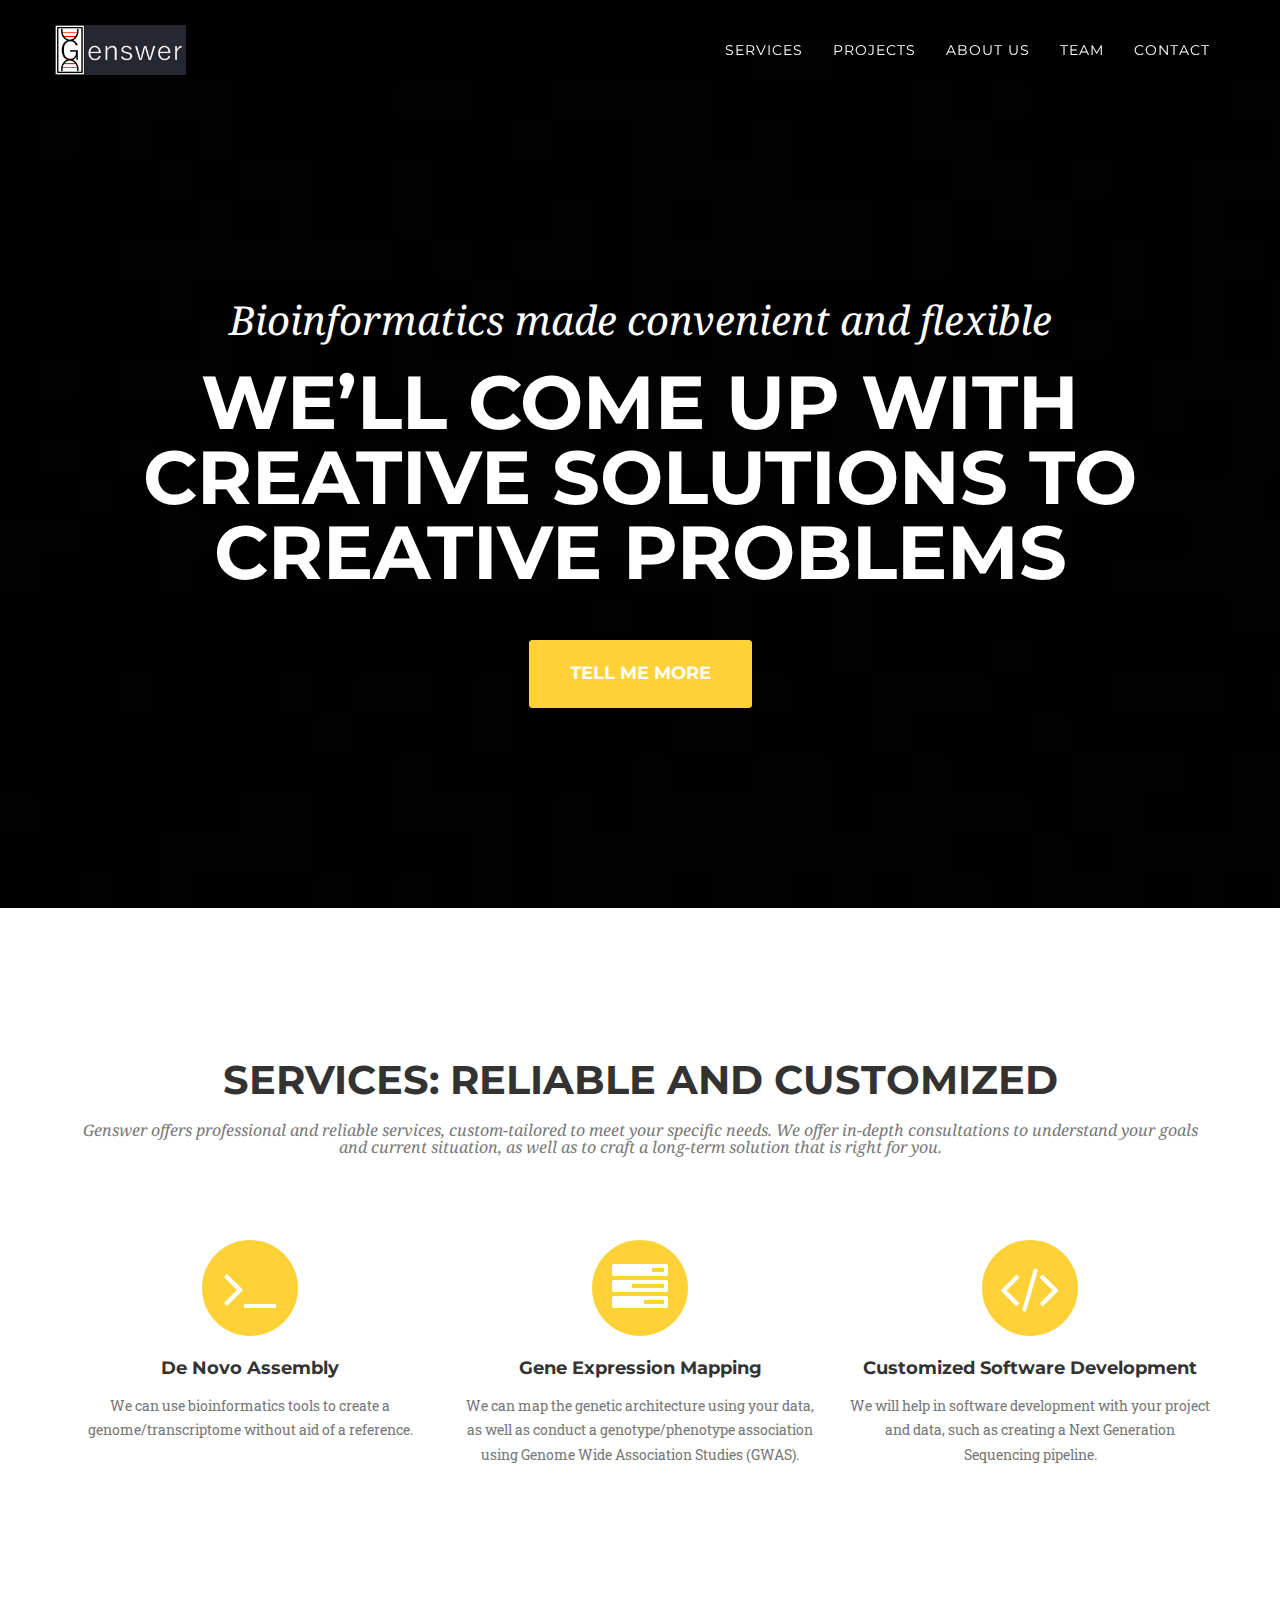
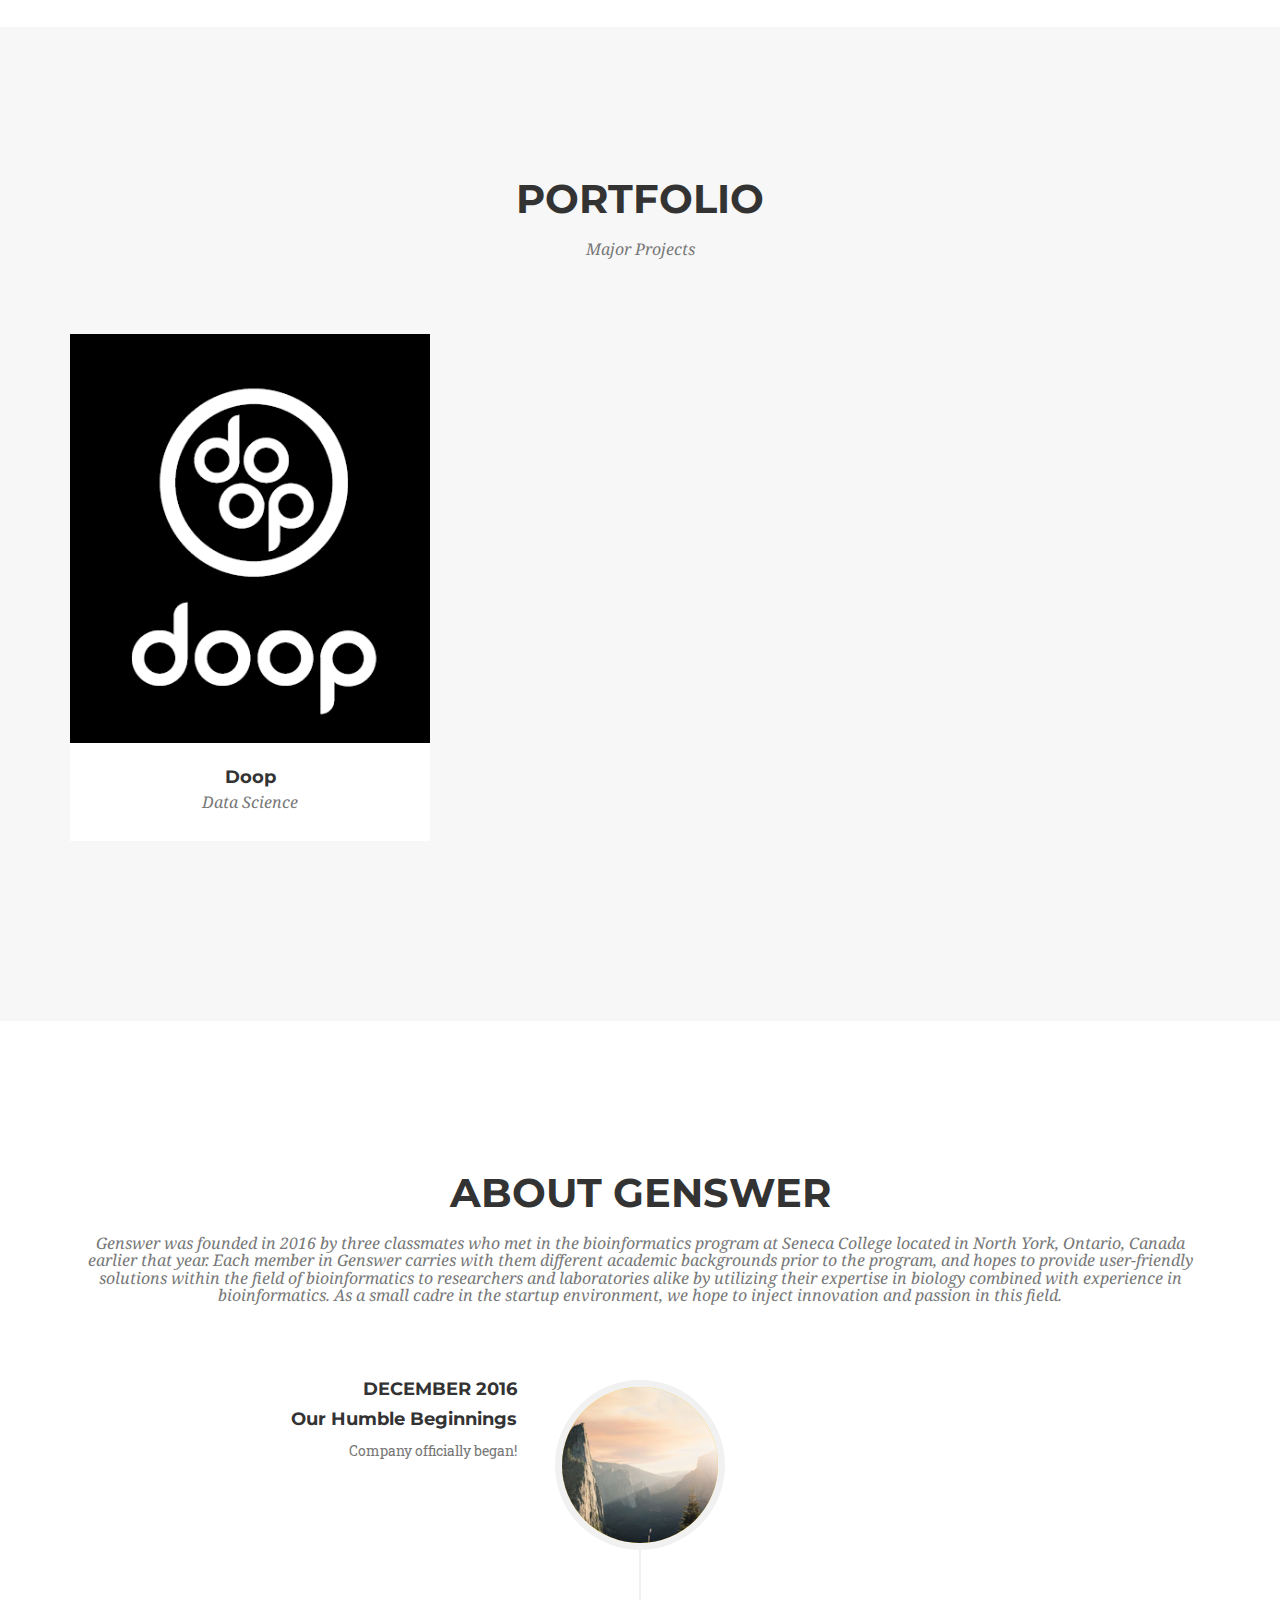
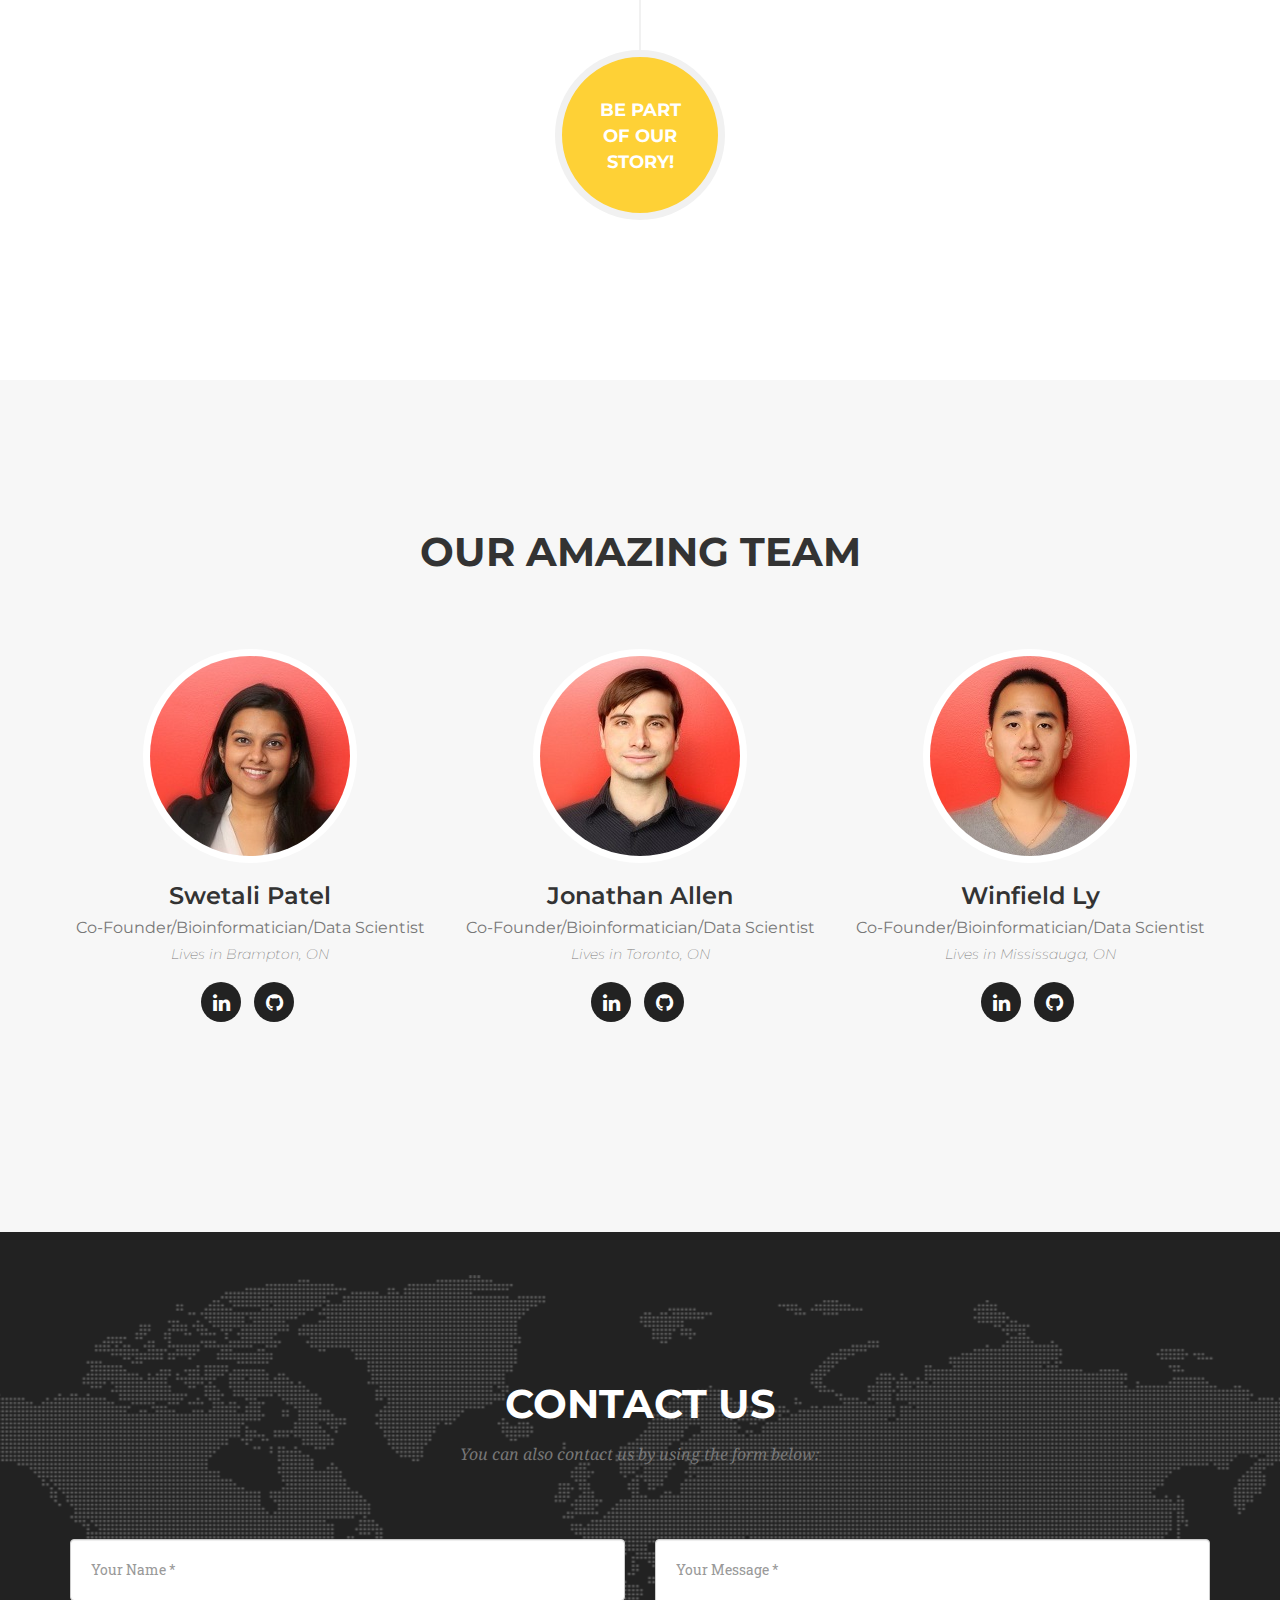
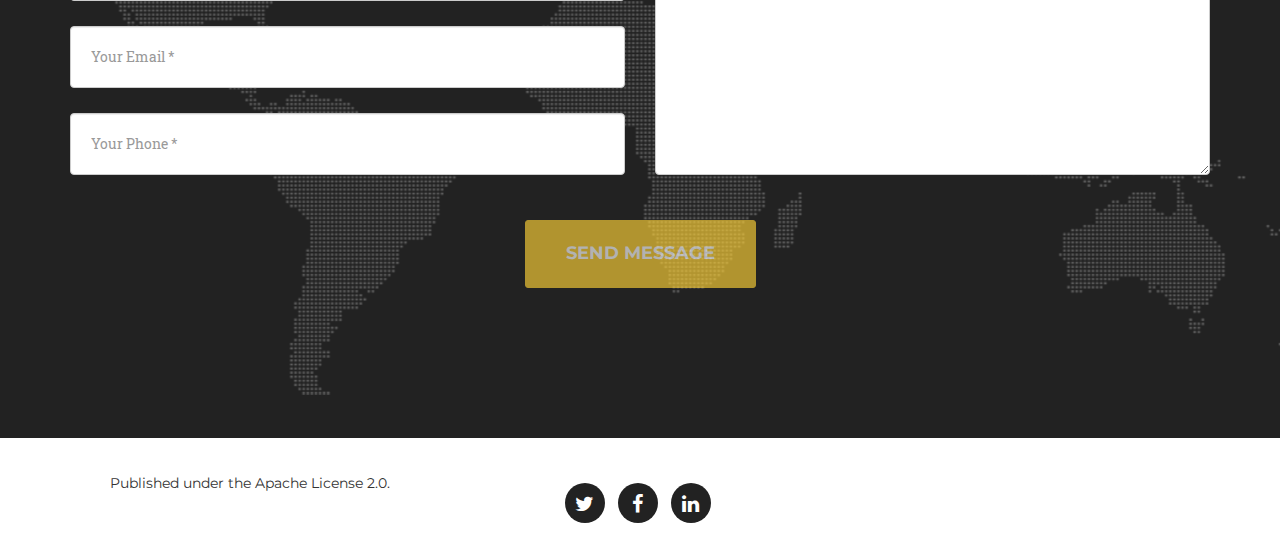
==== commit 09ef908e: "Publish to master (publish.sh)" ====
--- a/index.html
+++ b/index.html
@@ -57,7 +57,8 @@
       </button>
       
         <a class="navbar-brand page-scroll" href="/#page-top">
-          Genswer
+          
+          <img src="https://genswerbif.github.io/img/genswerlogo.png" class="img-responsive" alt="Genswer">
         </a>
       
 
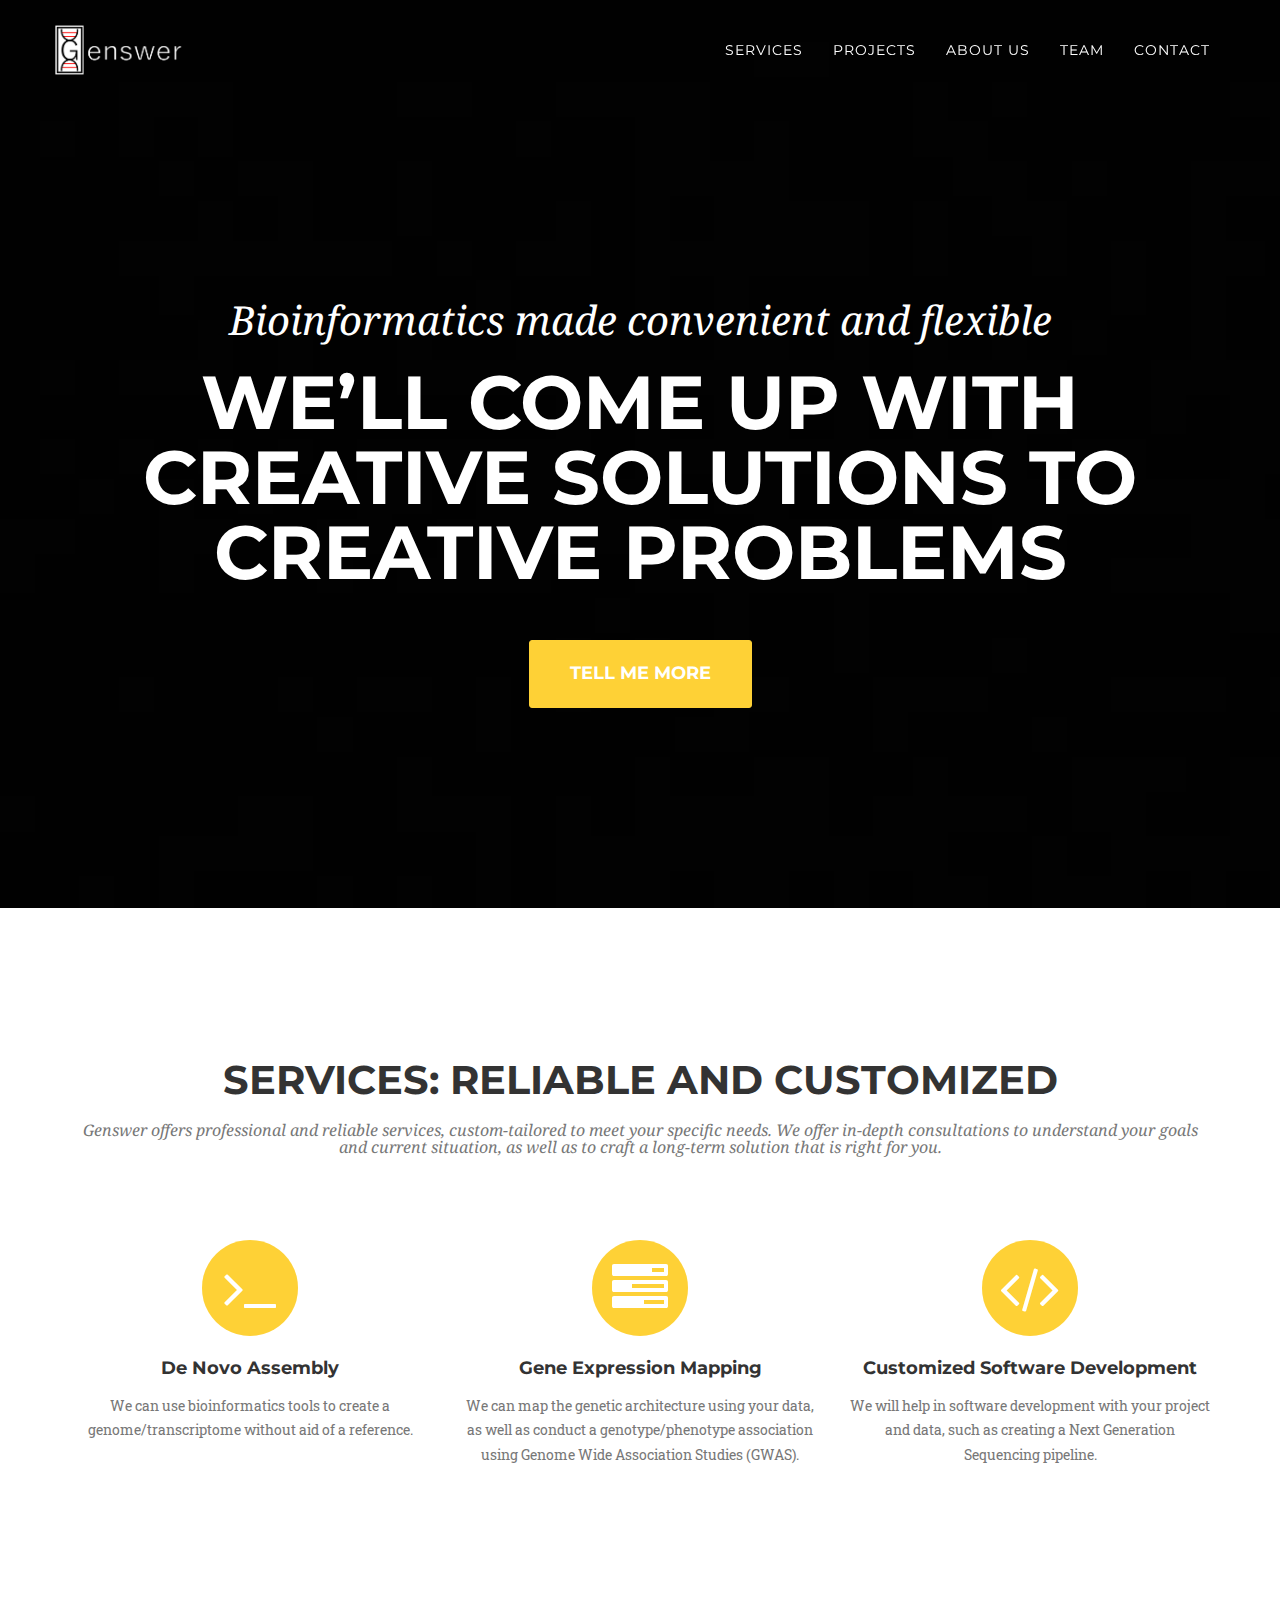
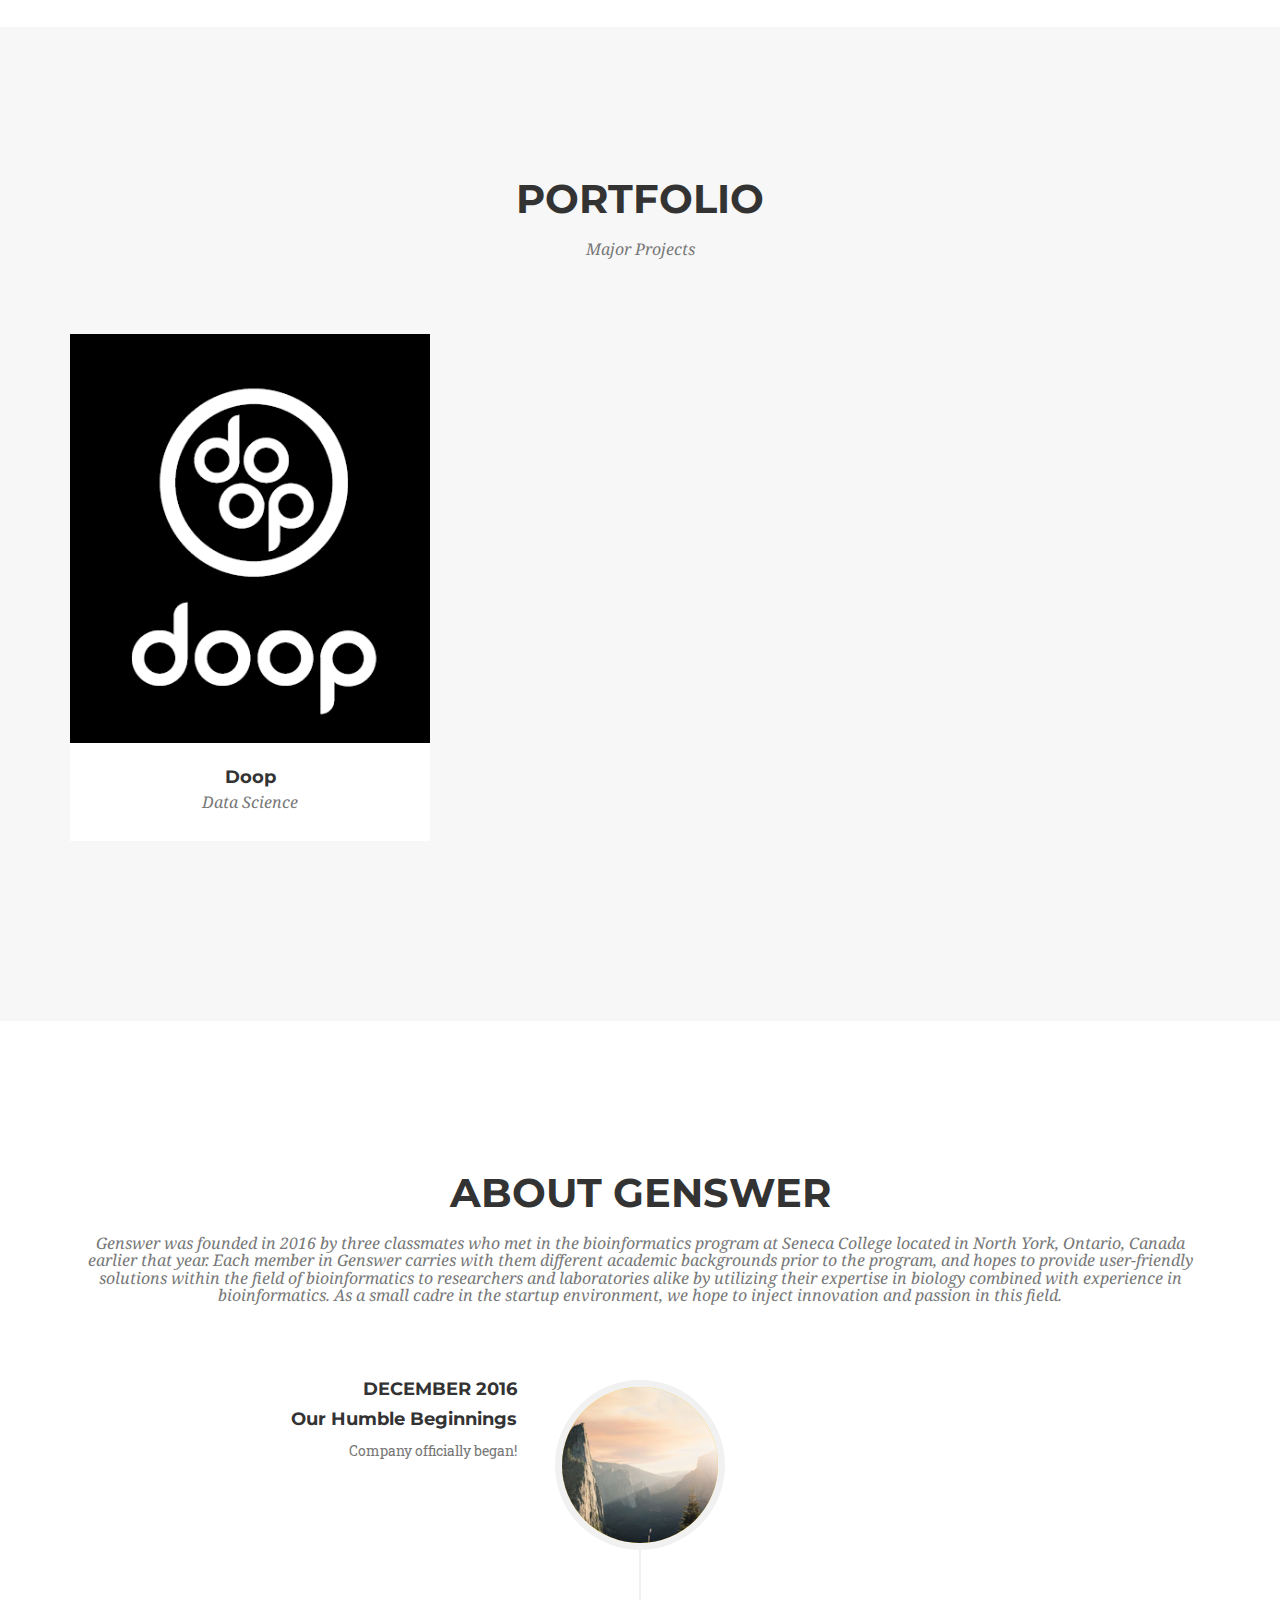
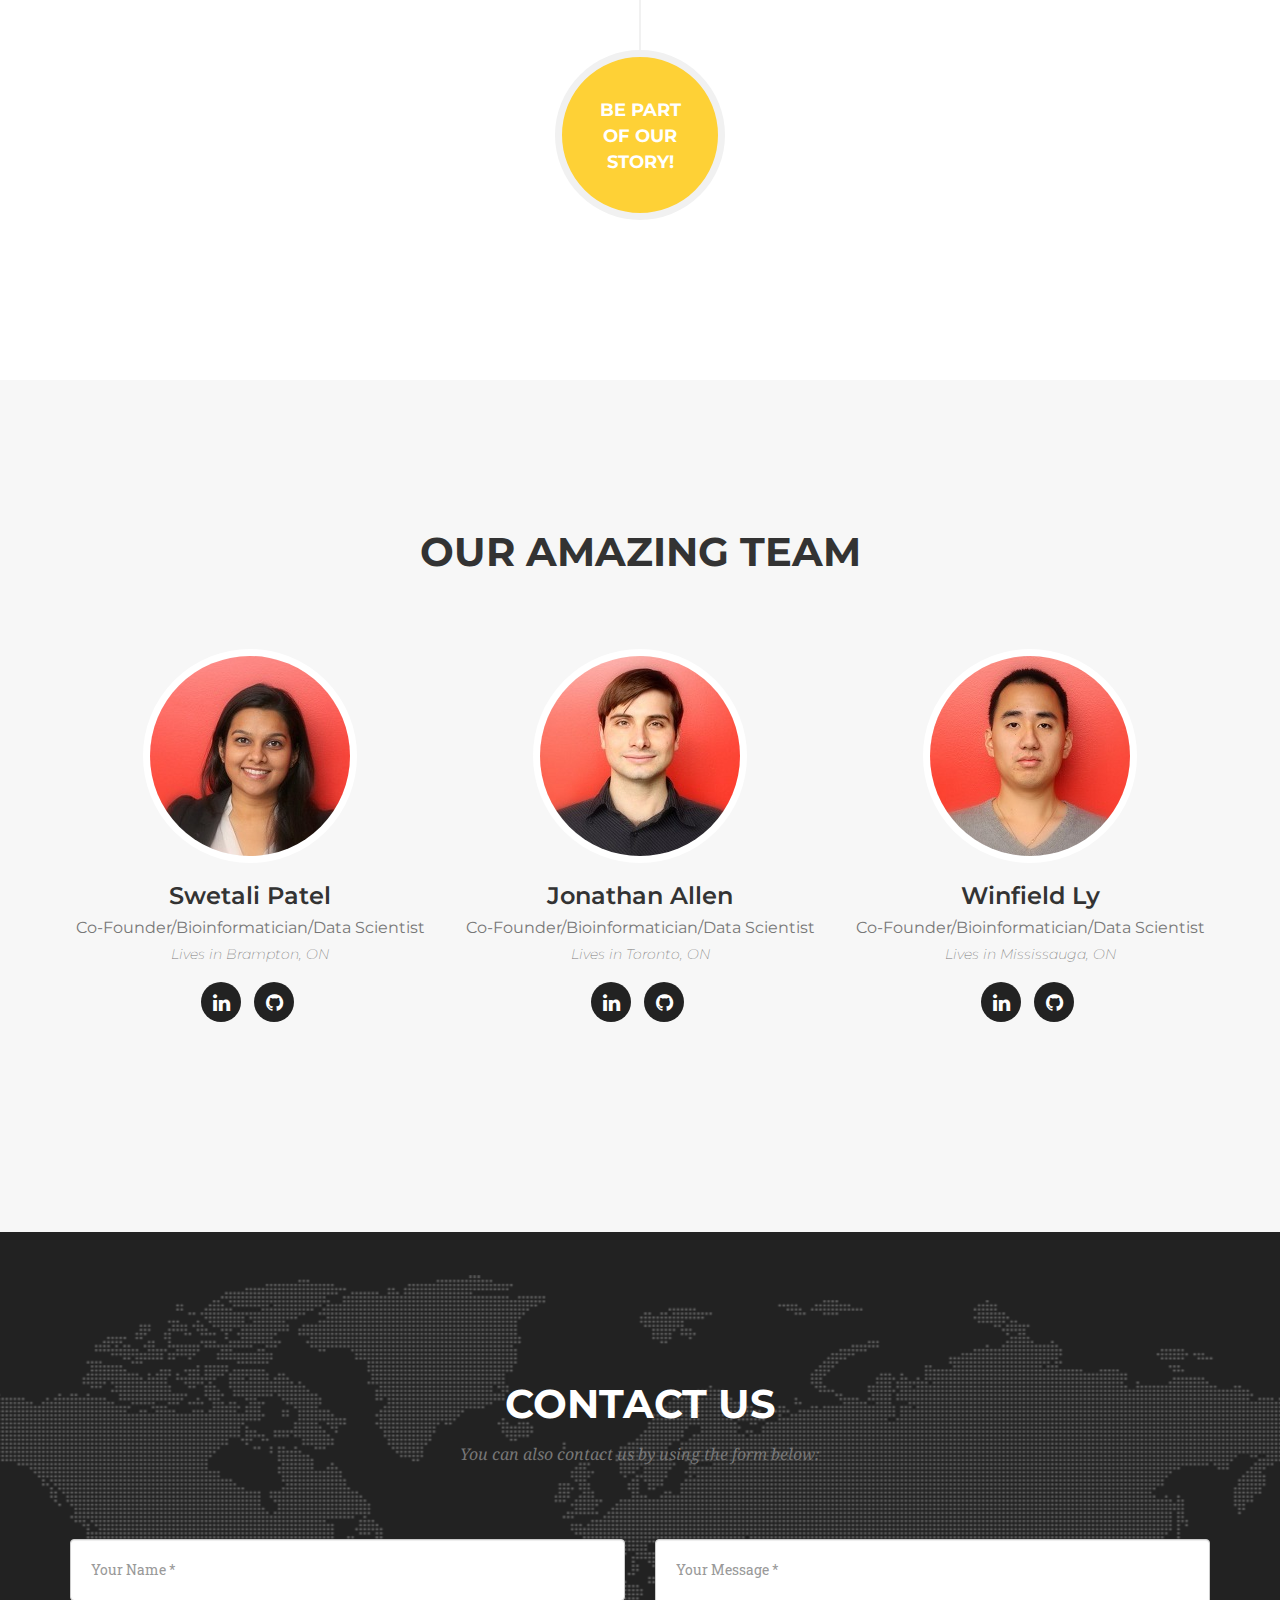
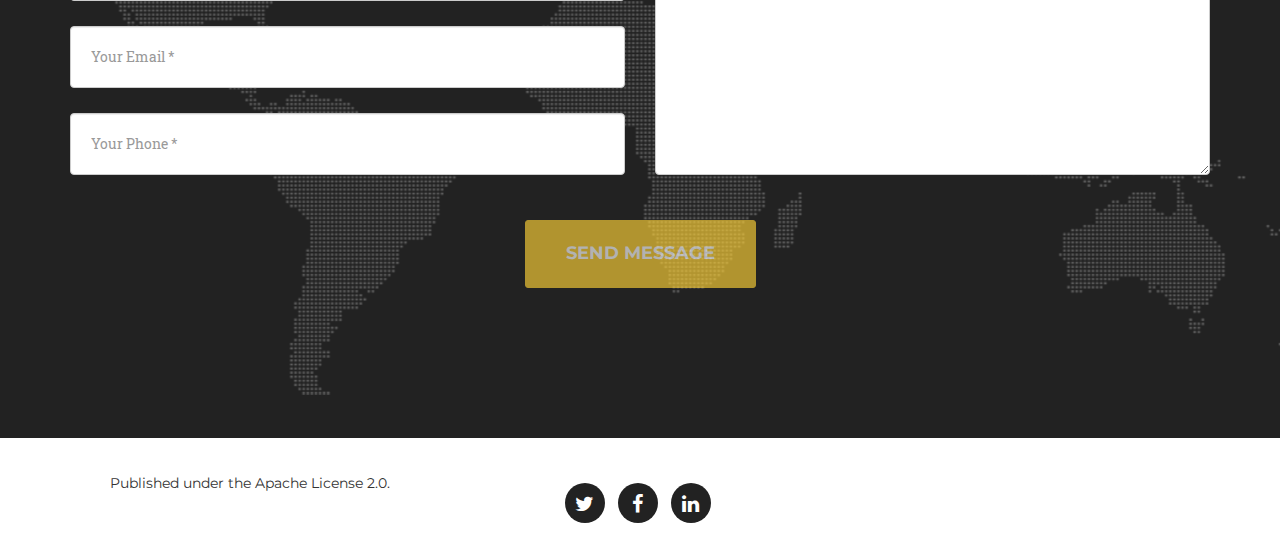
==== commit 73b9cc06: "Publish to master (publish.sh)" ====
--- a/index.html
+++ b/index.html
@@ -15,7 +15,7 @@
   <link href="https://genswerbif.github.io/css/jquery.form-validator-v2.3.44/theme-default.min.css" rel="stylesheet">
 
   
-    <link rel="stylesheet" href="https://genswerbif.github.io/css/override-theme.css">
+    <link rel="stylesheet" href="https://genswerbif.github.io/img/css/override-theme.css">
   
 
   <!-- Custom Fonts -->
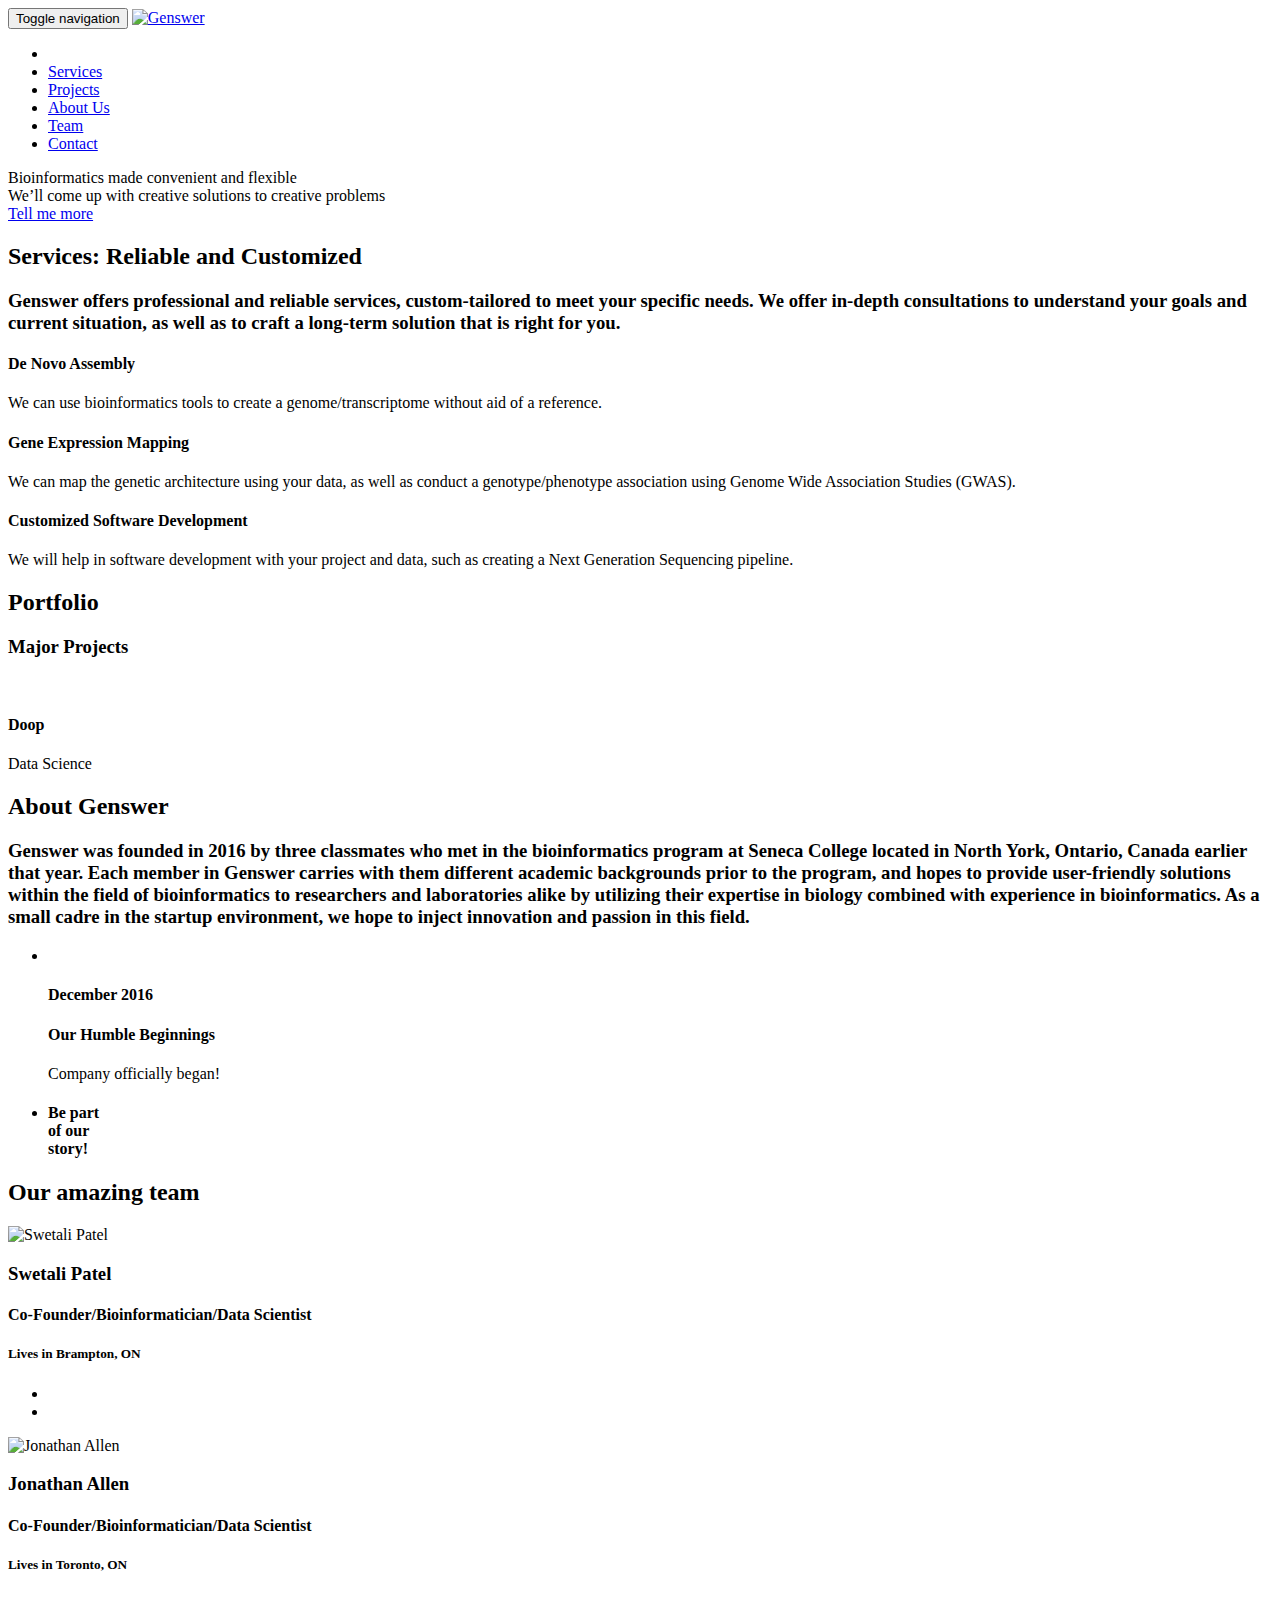
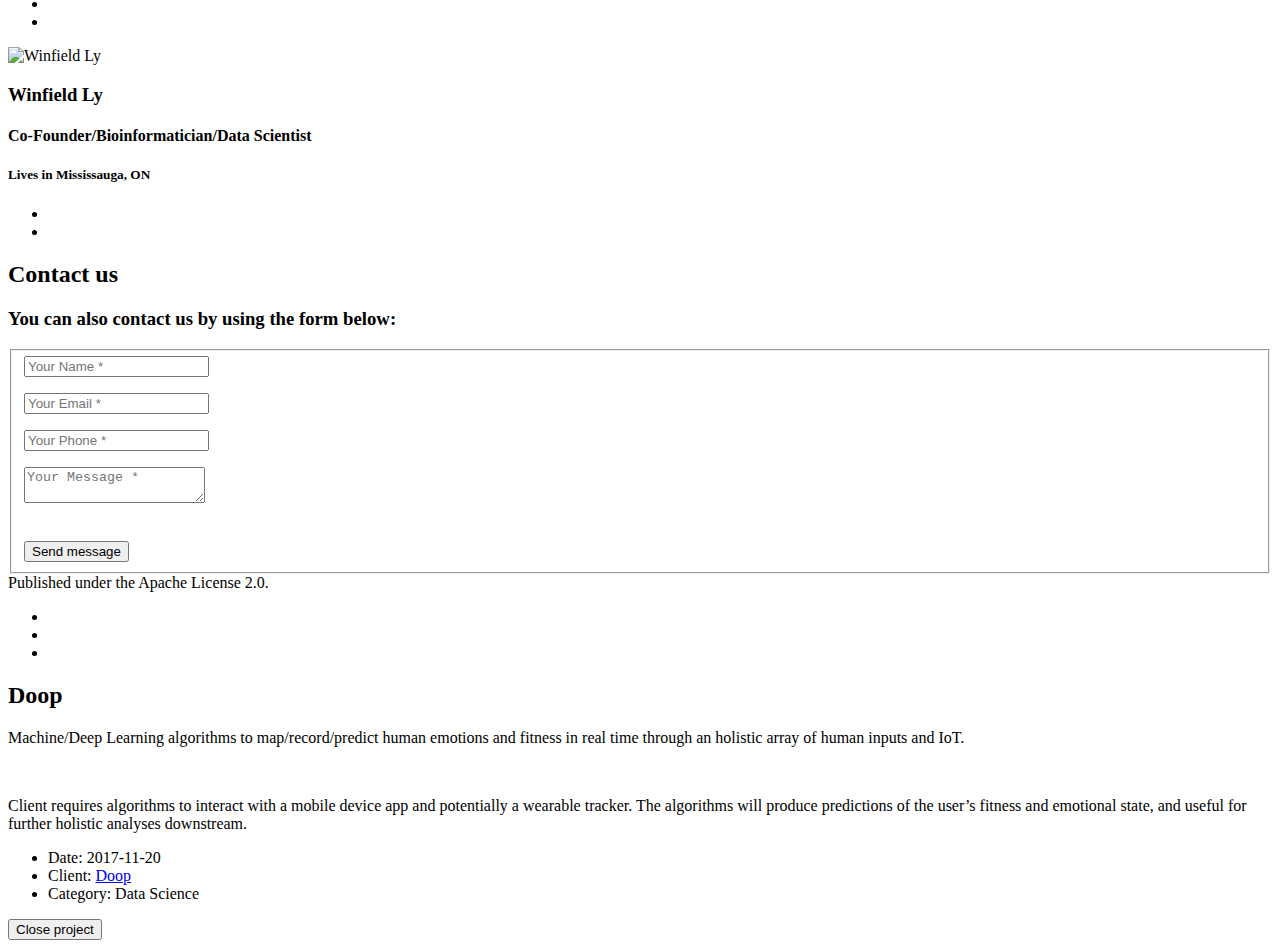
==== commit 698d2017: "Publish to master (publish.sh)" ====
--- a/index.html
+++ b/index.html
@@ -10,16 +10,16 @@
   <meta name="generator" content="Hugo 0.31" />
   <title>Genswer</title>
   <!-- Stylesheets -->
-  <link href="https://genswerbif.github.io/css/bootstrap-v3.3.7/bootstrap.min.css" rel="stylesheet">
-  <link href="https://genswerbif.github.io/css/agency.css" rel="stylesheet">
-  <link href="https://genswerbif.github.io/css/jquery.form-validator-v2.3.44/theme-default.min.css" rel="stylesheet">
+  <link href="https://genswer.com/css/bootstrap-v3.3.7/bootstrap.min.css" rel="stylesheet">
+  <link href="https://genswer.com/css/agency.css" rel="stylesheet">
+  <link href="https://genswer.com/css/jquery.form-validator-v2.3.44/theme-default.min.css" rel="stylesheet">
 
   
-    <link rel="stylesheet" href="https://genswerbif.github.io/img/css/override-theme.css">
+    <link rel="stylesheet" href="https://genswer.com/img/css/override-theme.css">
   
 
   <!-- Custom Fonts -->
-  <link href="https://genswerbif.github.io/font-awesome-v4.7.0/css/font-awesome.min.css" rel="stylesheet" type="text/css">
+  <link href="https://genswer.com/font-awesome-v4.7.0/css/font-awesome.min.css" rel="stylesheet" type="text/css">
 
   
     <link href="//fonts.googleapis.com/css?family=Montserrat:400,700" rel="stylesheet" type="text/css">
@@ -29,8 +29,8 @@
   
 
   
-    <link rel="shortcut icon" type="image/x-icon" href="https://genswerbif.github.io/favicon.ico">
-    <link rel="icon" type="image/x-icon" href="https://genswerbif.github.io/favicon.ico">
+    <link rel="shortcut icon" type="image/x-icon" href="https://genswer.com/favicon.ico">
+    <link rel="icon" type="image/x-icon" href="https://genswer.com/favicon.ico">
   
 
   <!-- HTML5 Shim and Respond.js IE8 support of HTML5 elements and media queries -->
@@ -58,7 +58,7 @@
       
         <a class="navbar-brand page-scroll" href="/#page-top">
           
-          <img src="https://genswerbif.github.io/img/genswerlogo.png" class="img-responsive" alt="Genswer">
+          <img src="https://genswer.com/img/genswerlogo.png" class="img-responsive" alt="Genswer">
         </a>
       
 
@@ -74,31 +74,31 @@
 
         
           <li>
-            <a class="page-scroll" href="https://genswerbif.github.io/#services">Services</a>
+            <a class="page-scroll" href="https://genswer.com/#services">Services</a>
           </li>
         
 
         
           <li>
-            <a class="page-scroll" href="https://genswerbif.github.io/#portfolio">Projects</a>
+            <a class="page-scroll" href="https://genswer.com/#portfolio">Projects</a>
           </li>
         
 
         
           <li>
-            <a class="page-scroll" href="https://genswerbif.github.io/#about">About Us</a>
+            <a class="page-scroll" href="https://genswer.com/#about">About Us</a>
           </li>
         
 
         
           <li>
-            <a class="page-scroll" href="https://genswerbif.github.io/#team">Team</a>
+            <a class="page-scroll" href="https://genswer.com/#team">Team</a>
           </li>
         
 
         
           <li>
-            <a class="page-scroll" href="https://genswerbif.github.io/#contact">Contact</a>
+            <a class="page-scroll" href="https://genswer.com/#contact">Contact</a>
           </li>
         
 
@@ -190,7 +190,7 @@
               </div>
             </div>
             
-            <img src="https://genswerbif.github.io/img/portfolio/doop-logo-preview.png" class="img-responsive" alt="">
+            <img src="https://genswer.com/img/portfolio/doop-logo-preview.png" class="img-responsive" alt="">
           </a>
           <div class="portfolio-caption">
             <h4>Doop</h4>
@@ -223,7 +223,7 @@
             <li >
               <div class="timeline-image">
                 
-                <img class="img-circle img-responsive" src="https://genswerbif.github.io/img/about/1.jpg" alt="">
+                <img class="img-circle img-responsive" src="https://genswer.com/img/about/1.jpg" alt="">
               </div>
               <div class="timeline-panel">
                 <div class="timeline-heading">
@@ -265,7 +265,7 @@
         <div class="col-sm-4 col">
           <div class="team-member">
             
-            <img src="https://genswerbif.github.io/img/team/1.jpg" class="img-responsive img-circle" alt="Swetali Patel">
+            <img src="https://genswer.com/img/team/1.jpg" class="img-responsive img-circle" alt="Swetali Patel">
             <h3>Swetali Patel</h3>
 
             
@@ -295,7 +295,7 @@
         <div class="col-sm-4 col">
           <div class="team-member">
             
-            <img src="https://genswerbif.github.io/img/team/2.jpg" class="img-responsive img-circle" alt="Jonathan Allen">
+            <img src="https://genswer.com/img/team/2.jpg" class="img-responsive img-circle" alt="Jonathan Allen">
             <h3>Jonathan Allen</h3>
 
             
@@ -325,7 +325,7 @@
         <div class="col-sm-4 col">
           <div class="team-member">
             
-            <img src="https://genswerbif.github.io/img/team/3.jpg" class="img-responsive img-circle" alt="Winfield Ly">
+            <img src="https://genswer.com/img/team/3.jpg" class="img-responsive img-circle" alt="Winfield Ly">
             <h3>Winfield Ly</h3>
 
             
@@ -500,7 +500,7 @@
               <h2>Doop</h2>
               <p class="item-intro text-muted">Machine/Deep Learning algorithms to map/record/predict human emotions and fitness in real time through an holistic array of human inputs and IoT.</p>
               
-              <img class="img-responsive img-centered" src="https://genswerbif.github.io/img/portfolio/doop-logo.png" alt="">
+              <img class="img-responsive img-centered" src="https://genswer.com/img/portfolio/doop-logo.png" alt="">
               <p>Client requires algorithms to interact with a mobile device app and potentially a wearable tracker. The algorithms will produce predictions of the user’s fitness and emotional state, and useful for further holistic analyses downstream.</p>
               <ul class="list-inline">
                 <li>Date: 2017-11-20</li>
@@ -519,16 +519,16 @@
     
 
     <!-- jQuery -->
-<script src="https://genswerbif.github.io/js/jquery-v3.3.1/jquery.min.js"></script>
+<script src="https://genswer.com/js/jquery-v3.3.1/jquery.min.js"></script>
 
 <!-- Bootstrap Core -->
-<script src="https://genswerbif.github.io/js/bootstrap-v3.3.7/bootstrap.min.js"></script>
+<script src="https://genswer.com/js/bootstrap-v3.3.7/bootstrap.min.js"></script>
 
 <!-- Form Validation -->
-<script src="https://genswerbif.github.io/js/jquery.form-validator-v2.3.44/jquery.form-validator.min.js"></script>
+<script src="https://genswer.com/js/jquery.form-validator-v2.3.44/jquery.form-validator.min.js"></script>
 
 <!-- Custom Theme -->
-<script src="https://genswerbif.github.io/js/agency.js"></script>
+<script src="https://genswer.com/js/agency.js"></script>
 
 
 
